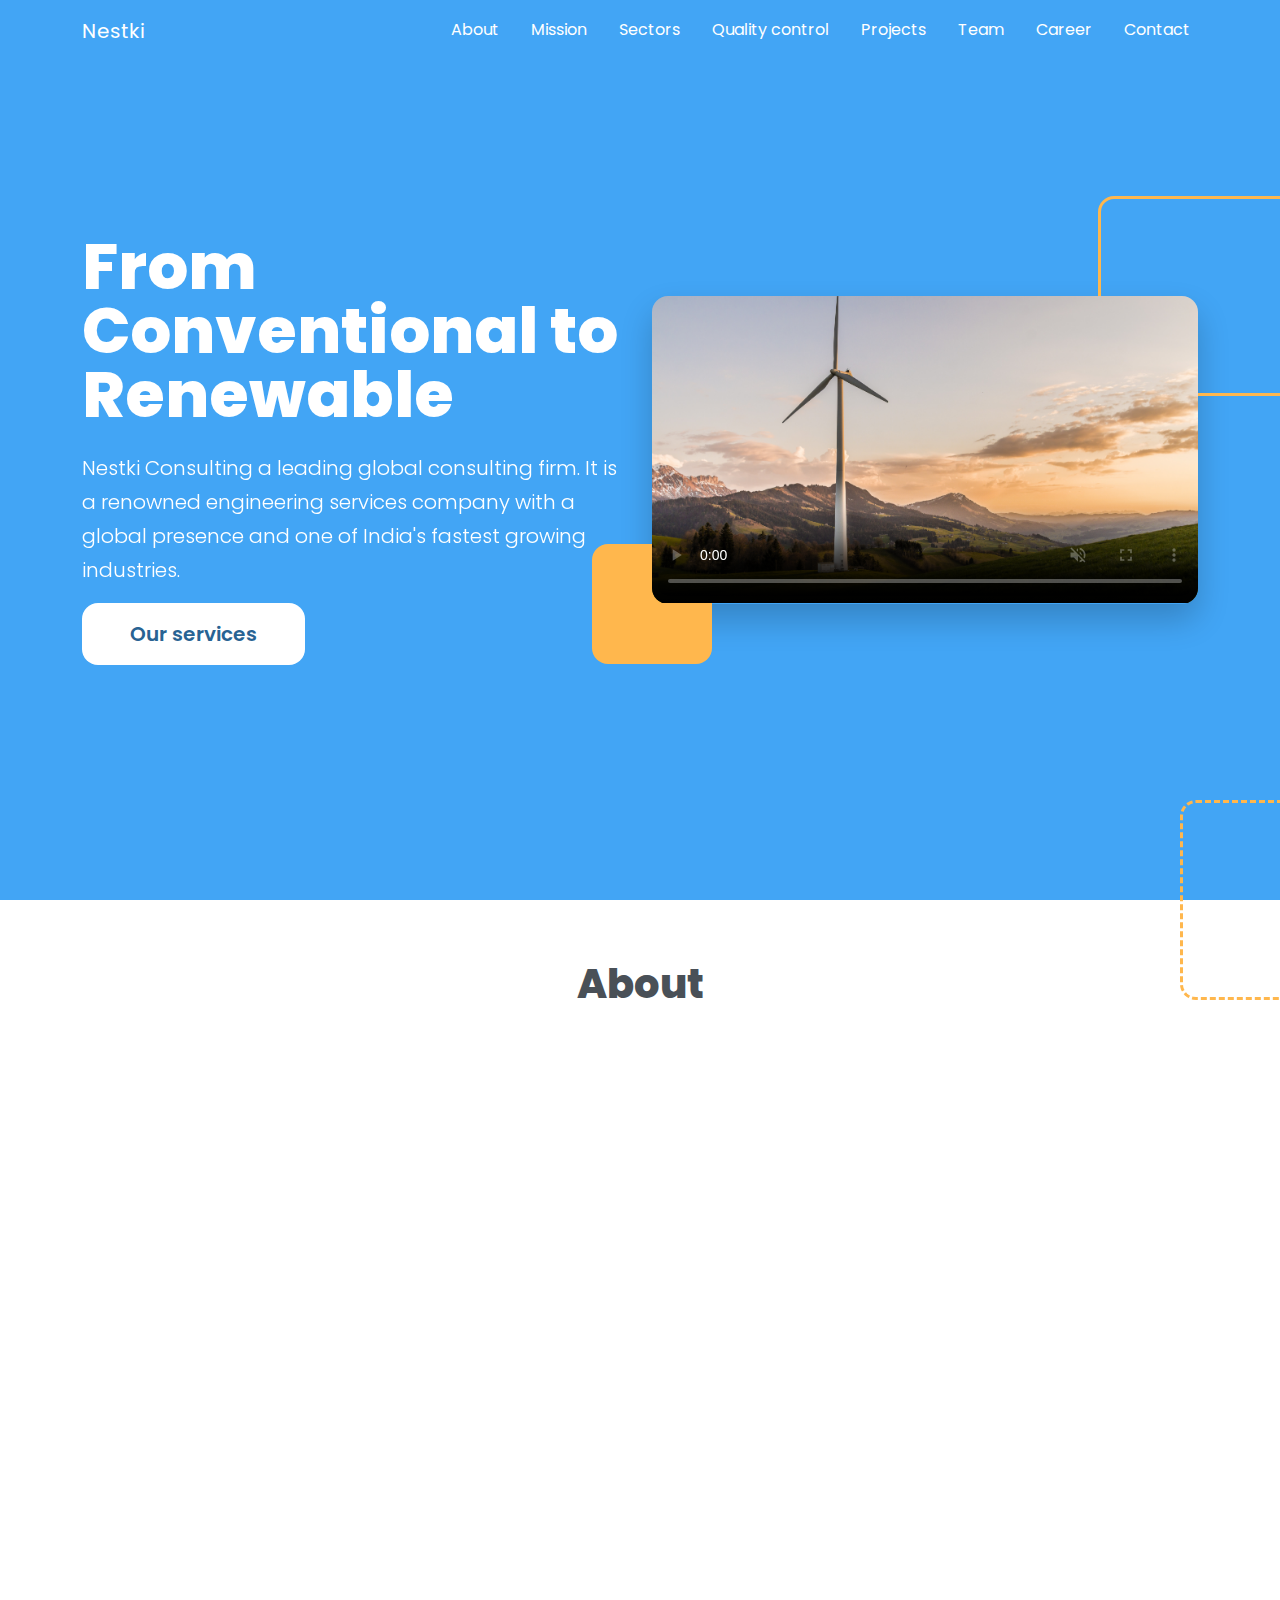
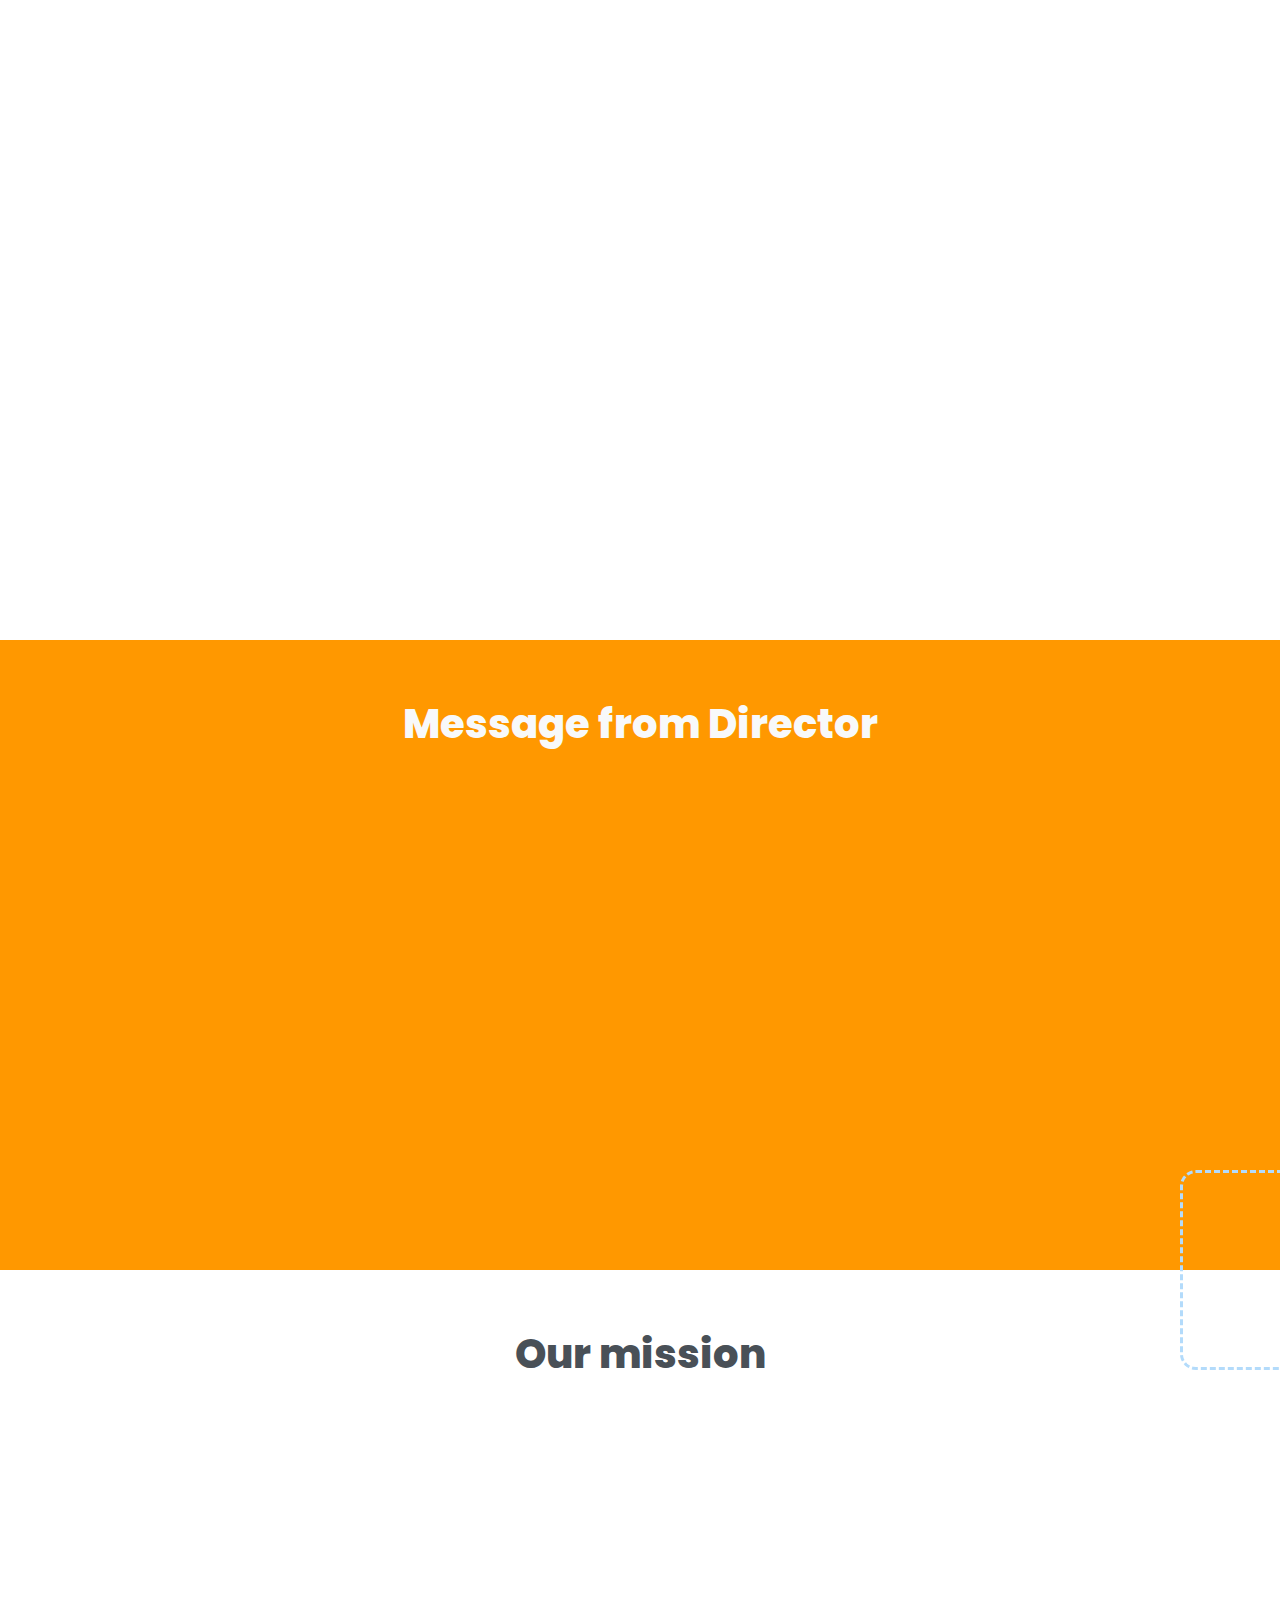
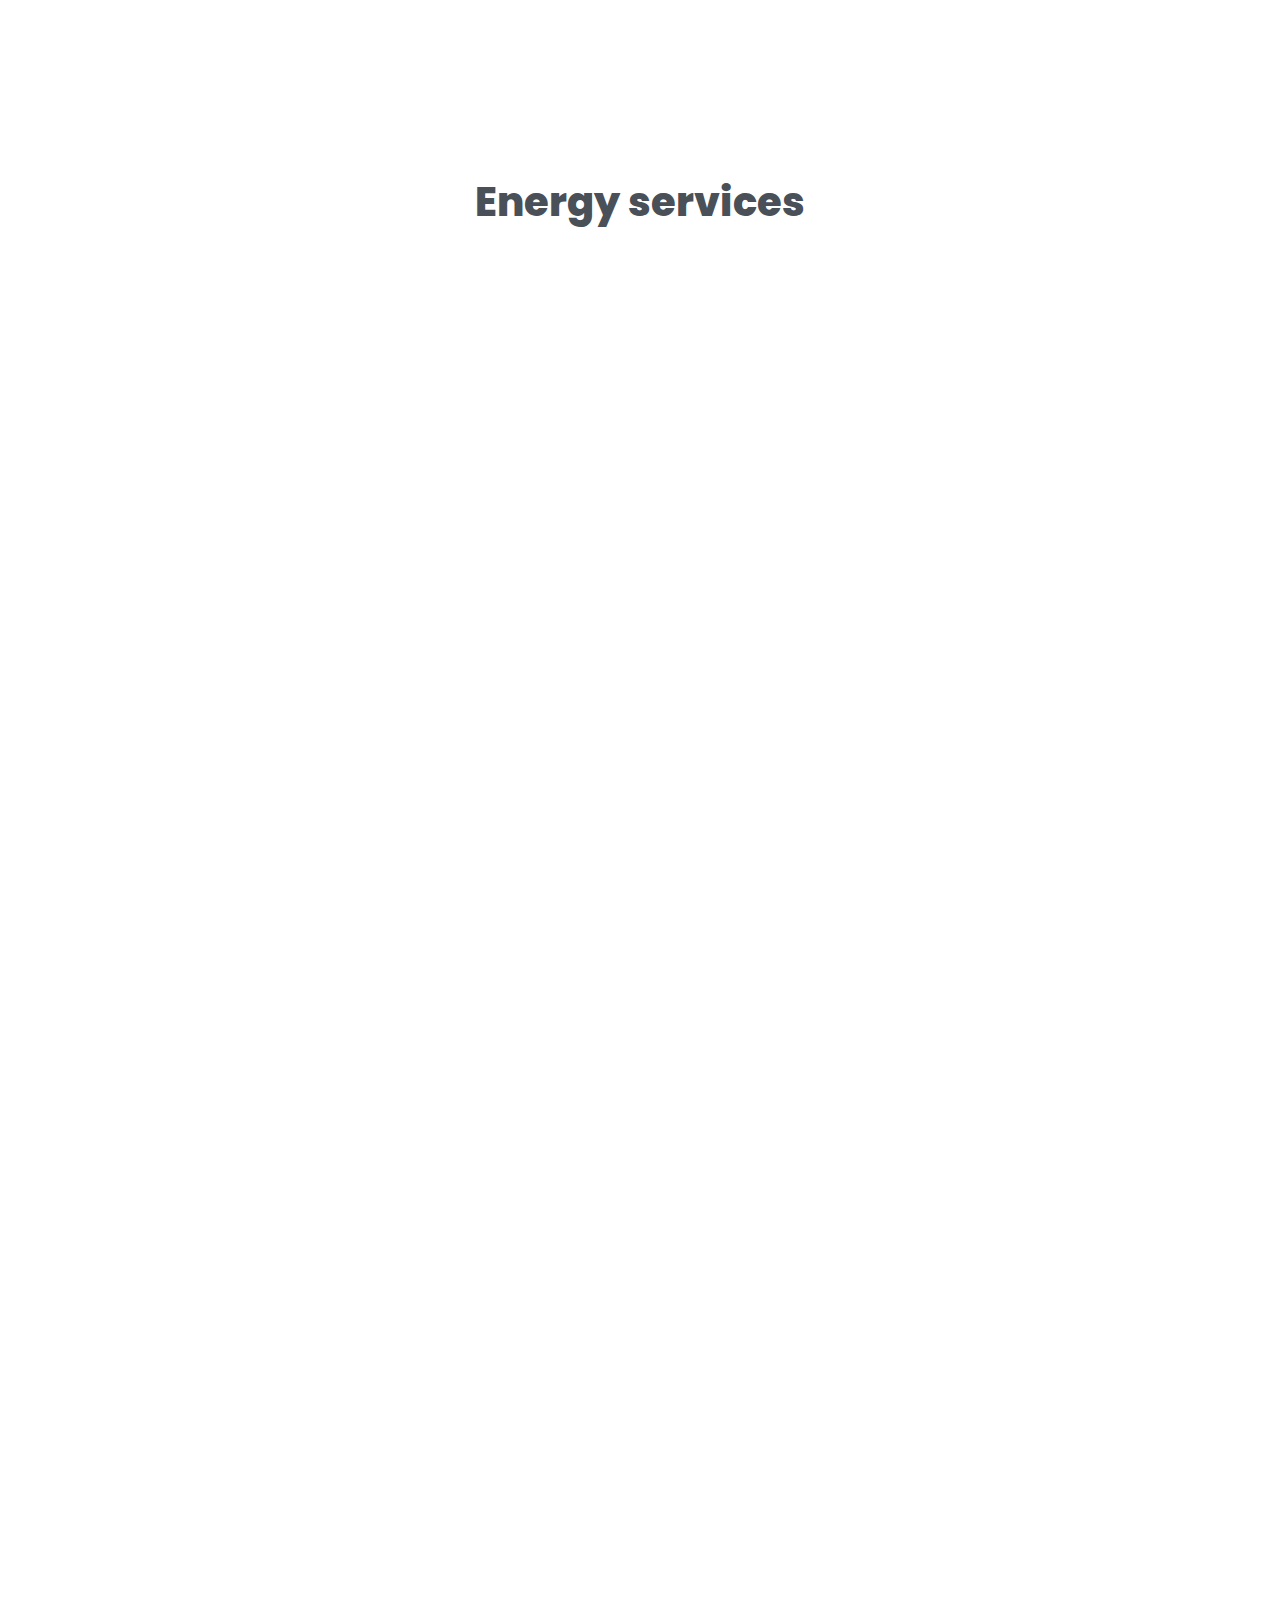
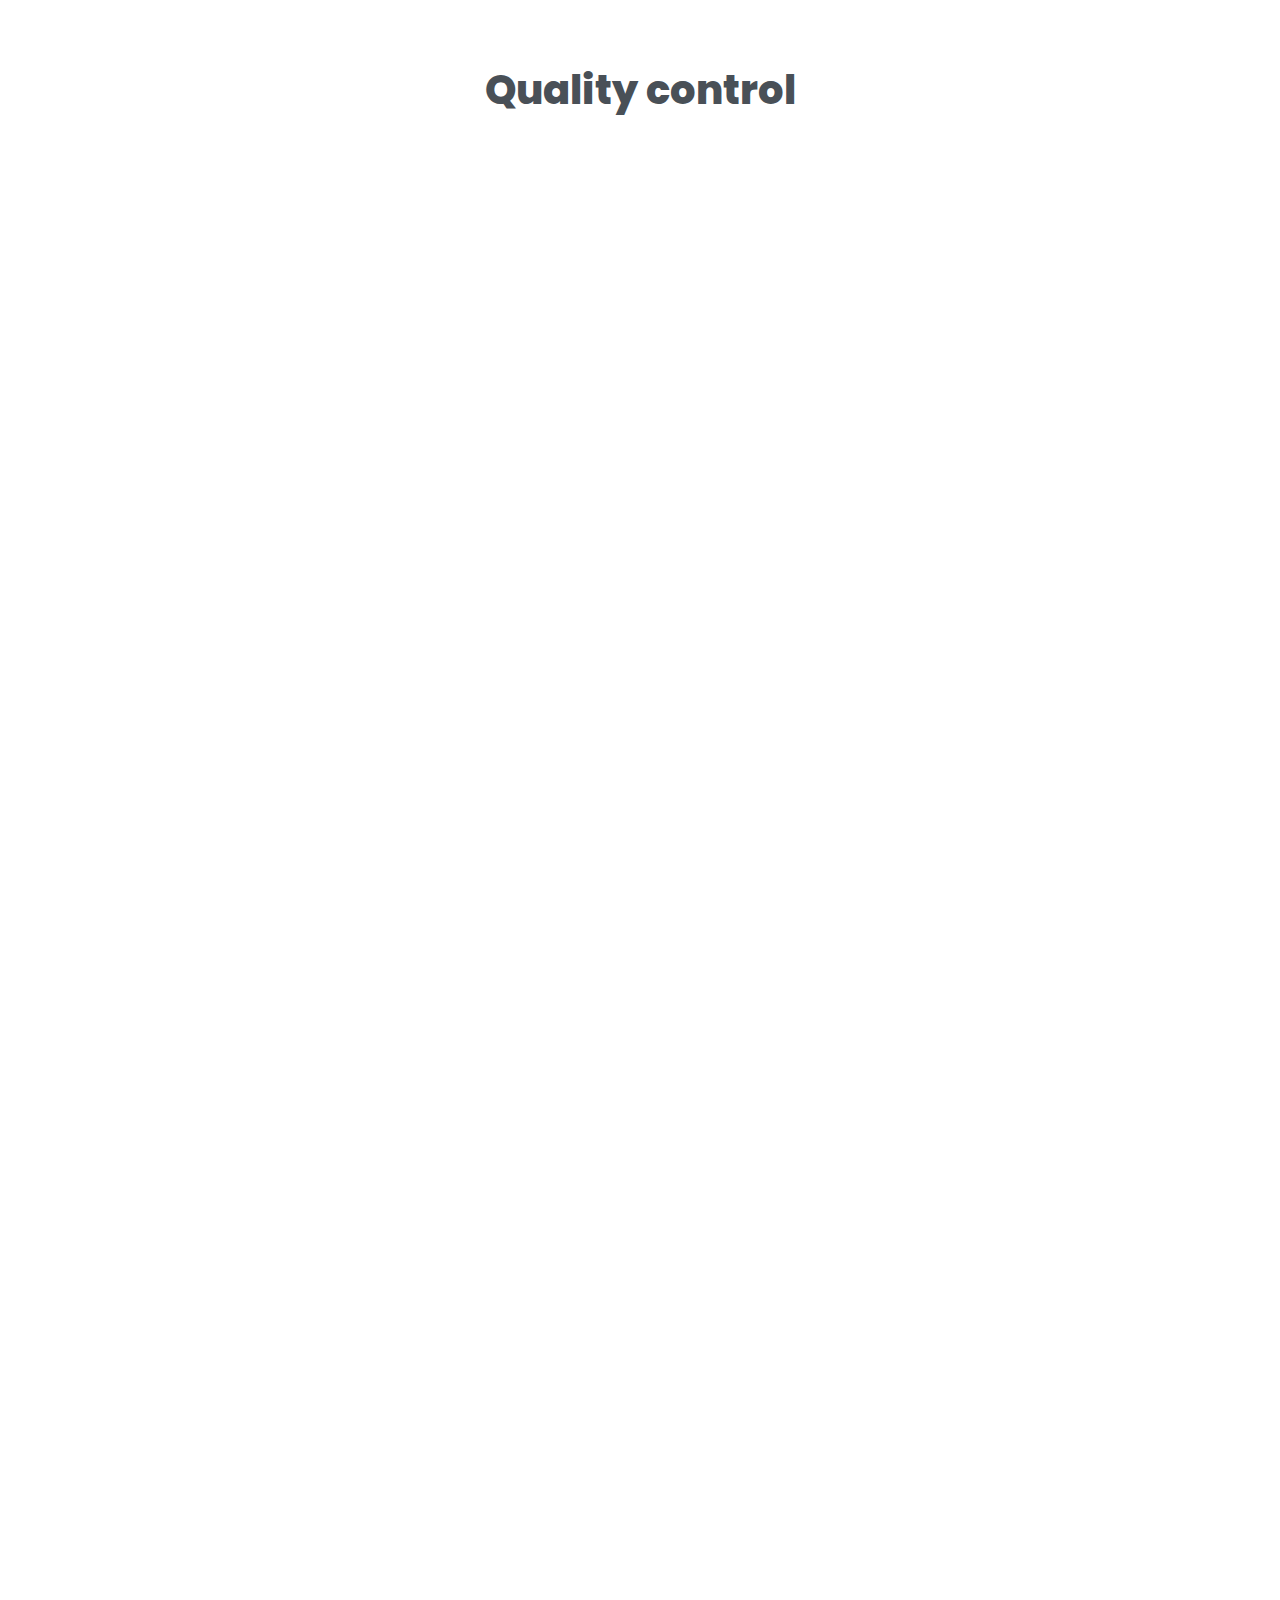
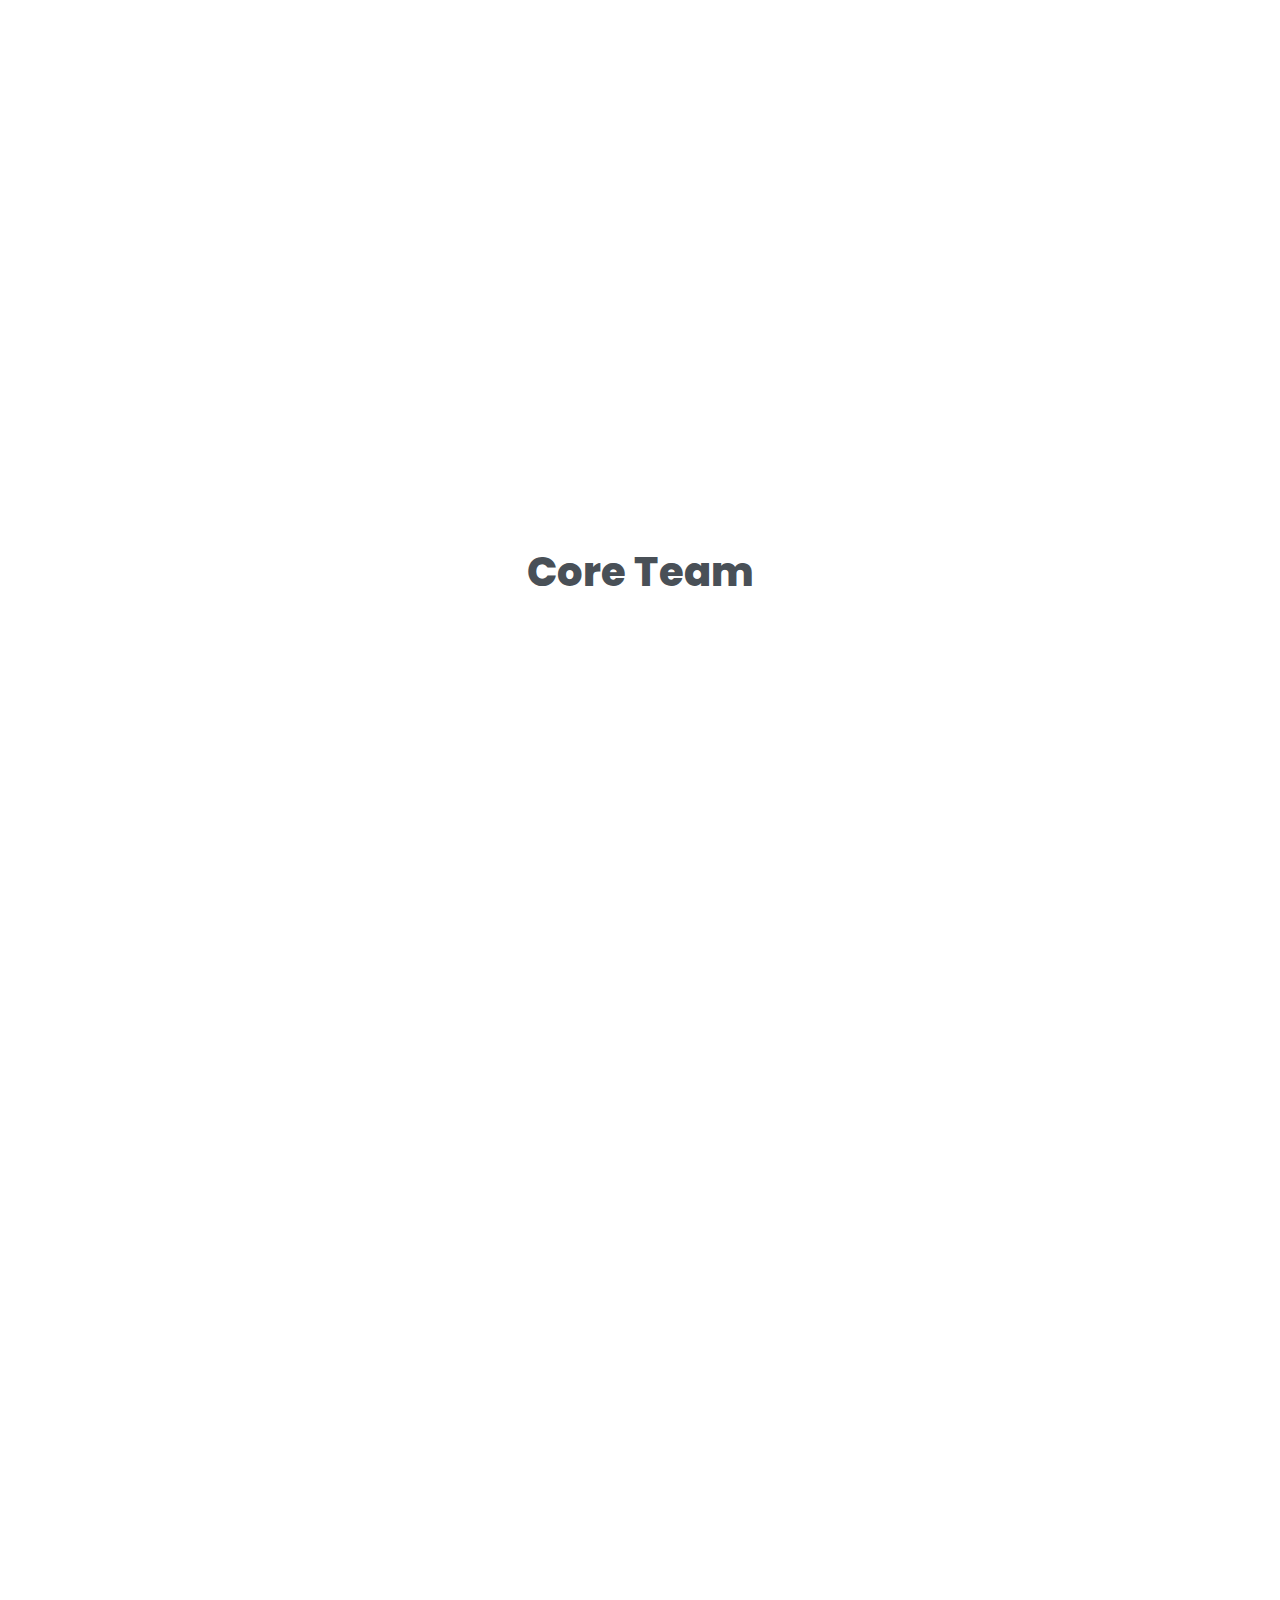
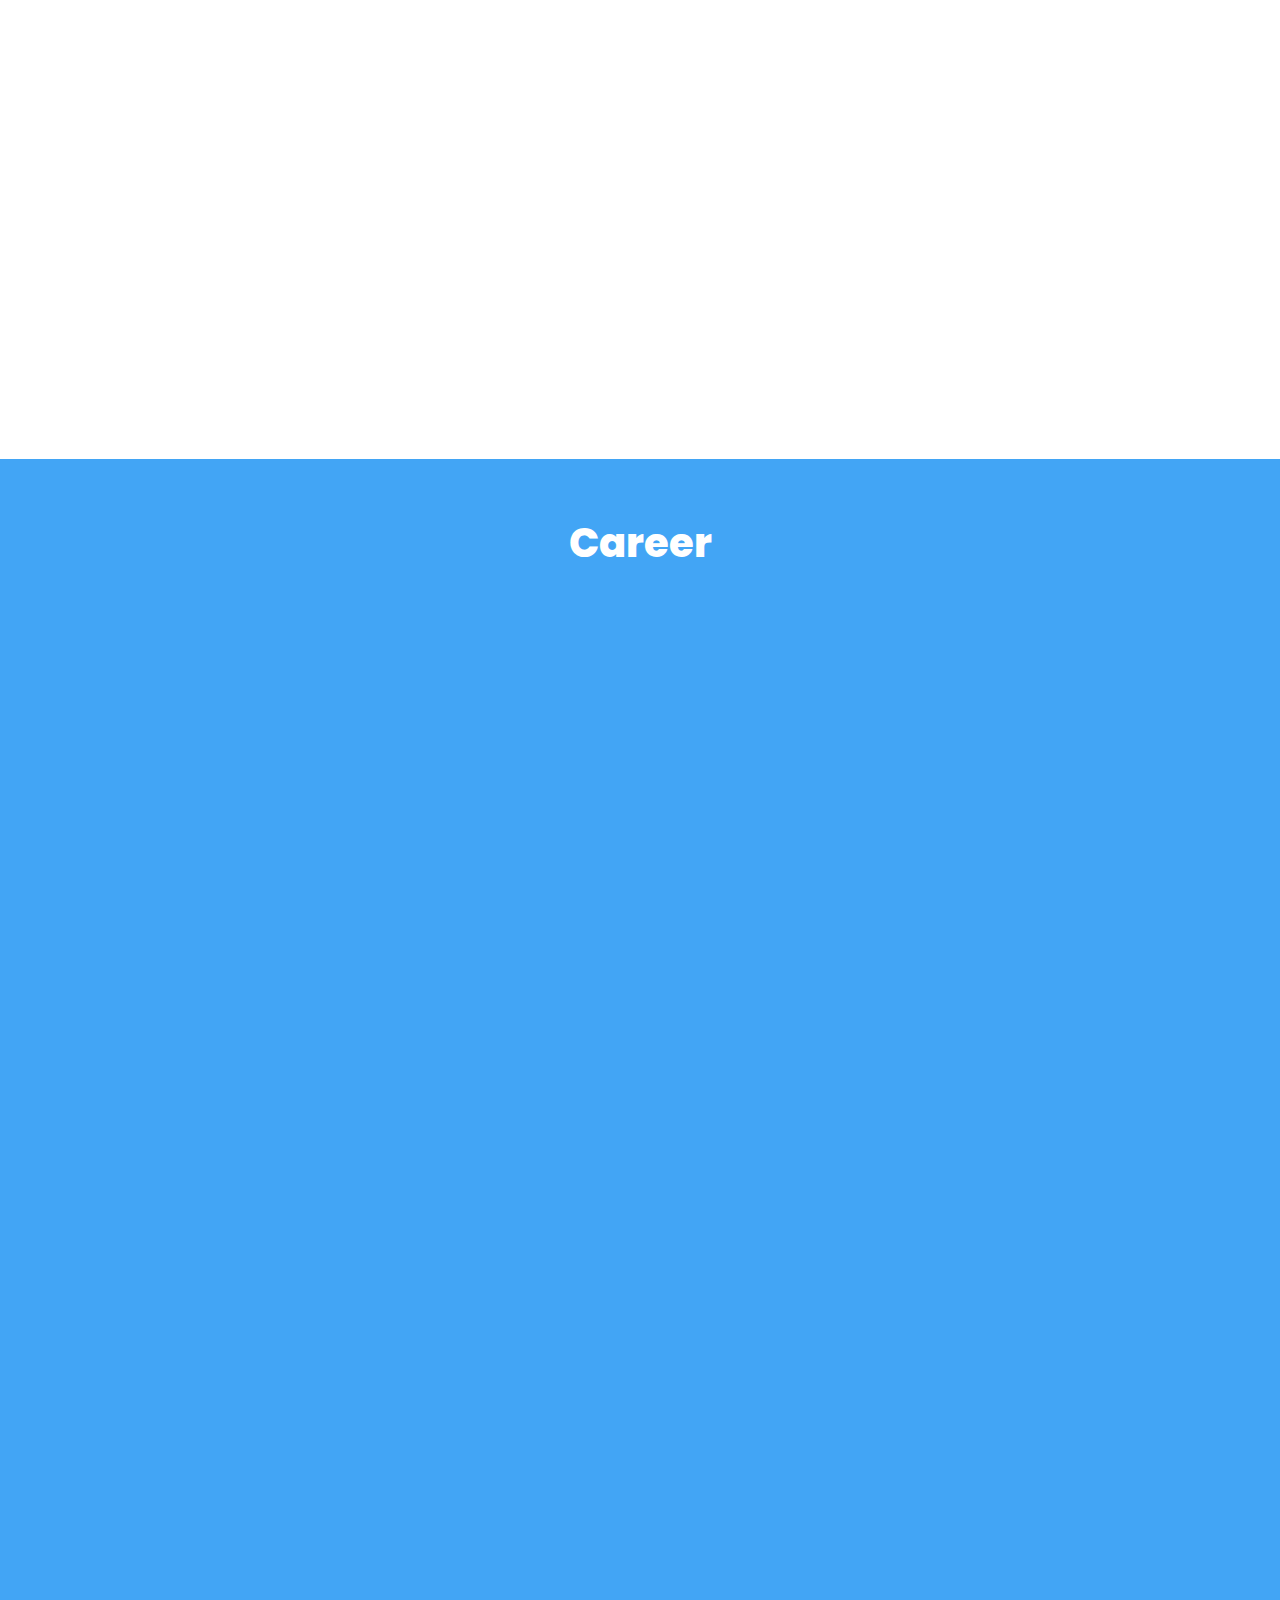
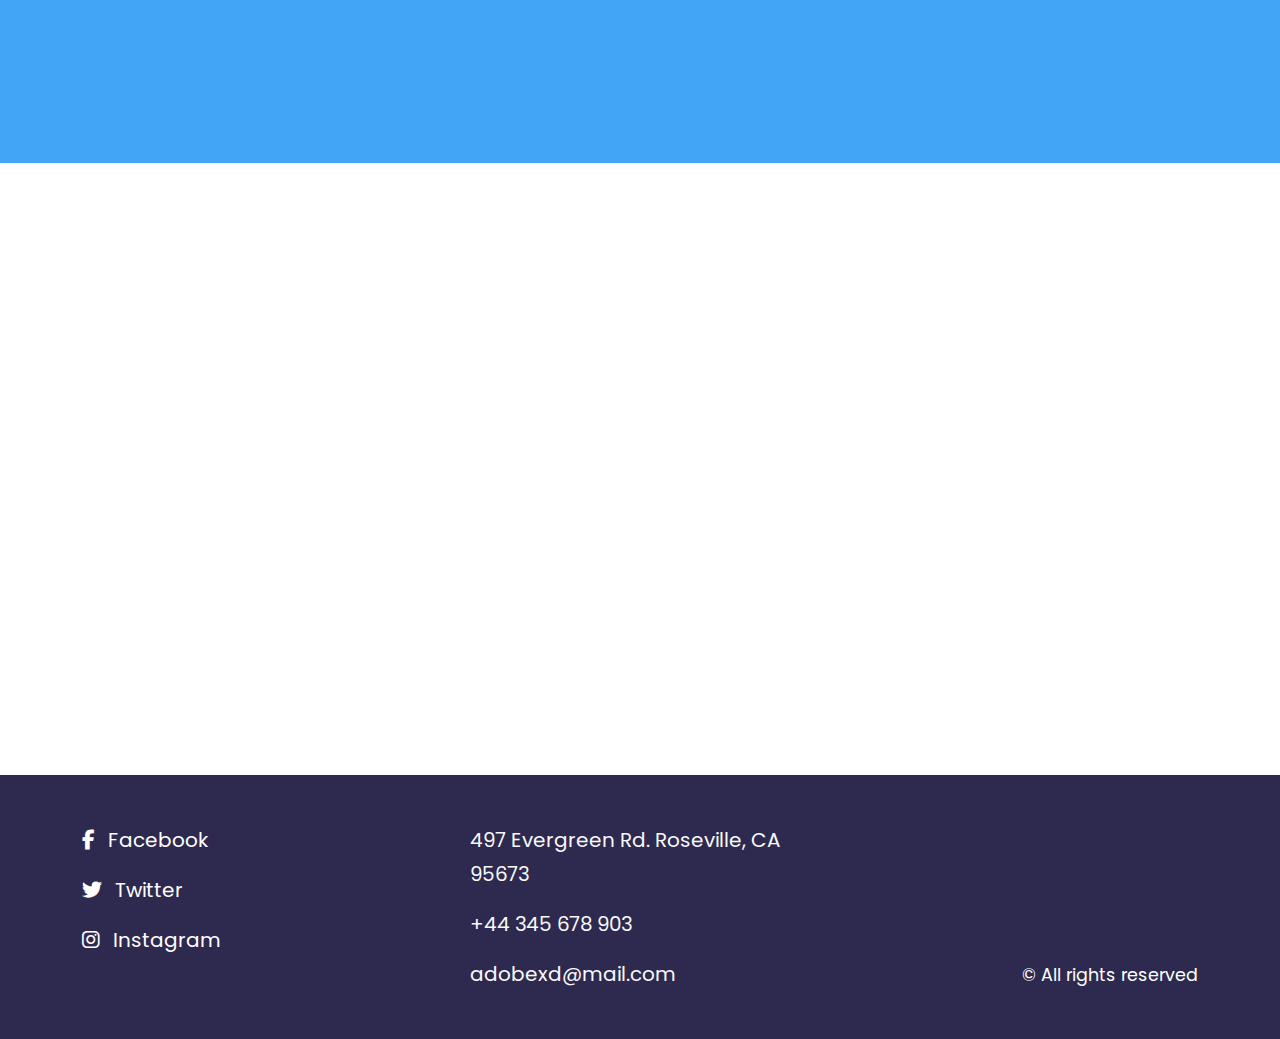
==== index.html @ 22f60d3f "finished website" ====
<!DOCTYPE html>
<html lang="en">
  <head>
    <meta charset="UTF-8" />
    <meta http-equiv="X-UA-Compatible" content="IE=edge" />
    <meta name="viewport" content="width=device-width, initial-scale=1.0" />
    <!-- Font awesome -->
    <link
      rel="stylesheet"
      href="https://cdnjs.cloudflare.com/ajax/libs/font-awesome/6.2.0/css/all.min.css" />

    <!-- Google fonts -->
    <link rel="preconnect" href="https://fonts.googleapis.com" />
    <link rel="preconnect" href="https://fonts.gstatic.com" crossorigin />
    <link
      href="https://fonts.googleapis.com/css2?family=Poppins:wght@300;400;500;600;800&display=swap"
      rel="stylesheet" />

    <!-- Bootstrap CSS -->
    <link rel="stylesheet" href="./assests/css/bootstrap.min.css" />

    <!-- AOS CSS -->
    <link href="https://unpkg.com/aos@2.3.1/dist/aos.css" rel="stylesheet" />

    <!-- Custom CSS -->
    <link rel="stylesheet" href="./assests/css/style.css" />

    <title>Nestki | Home</title>
  </head>
  <body data-bs-spy="scroll" data-bs-target="#mainNav">
    <!-------------------------------------------->
    <!-- Header start -->
    <!-------------------------------------------->
    <header class="header">
      <nav
        id="mainNav"
        class="navbar navbar-expand-lg navbar-dark bg-primary fixed-top">
        <div class="container">
          <a class="navbar-brand" href="#section-home">Nestki</a>
          <button
            class="navbar-toggler"
            type="button"
            data-bs-toggle="collapse"
            data-bs-target="#mainNavContent">
            <span class="navbar-toggler-icon"></span>
          </button>
          <div class="collapse navbar-collapse" id="mainNavContent">
            <ul
              class="navbar-nav ms-auto mb-2 mb-lg-0 align-items-center text-center">
              <li class="nav-item">
                <a class="nav-link" href="#section-about">About</a>
              </li>
              <li class="nav-item">
                <a class="nav-link" href="#section-mission">Mission</a>
              </li>
              <li class="nav-item">
                <a class="nav-link" href="#section-sectors">Sectors</a>
              </li>
              <li class="nav-item">
                <a class="nav-link" href="#section-quality">Quality control</a>
              </li>
              <li class="nav-item">
                <a class="nav-link" href="#section-projects">Projects</a>
              </li>
              <li class="nav-item">
                <a class="nav-link" href="#section-team">Team</a>
              </li>
              <li class="nav-item">
                <a class="nav-link" href="#section-career">Career</a>
              </li>
              <li class="nav-item">
                <a class="nav-link" href="#section-contact">Contact</a>
              </li>
            </ul>
          </div>
        </div>
      </nav>
    </header>
    <!-------------------------------------------->
    <!-- Header end -->
    <!-------------------------------------------->

    <!-------------------------------------------->
    <!-- OLD Hero section start -->
    <!-------------------------------------------->
    <!-- <section id="section-home" class="section-index-hero">
      <div class="hero-video-container">
        <video
          class="hero-video"
          src="./assests/img/hero/hero-bg.mp4"
          autoplay
          loop
          muted
        ></video>
      </div>
    </section> -->
    <!-------------------------------------------->
    <!-- OLD Hero section end -->
    <!-------------------------------------------->

    <!-------------------------------------------->
    <!-- NEW Hero section start -->
    <!-------------------------------------------->
    <section id="section-home" class="section-hero">
      <div class="container h-100">
        <div class="row h-100 align-items-center">
          <div class="col-lg-6">
            <h1 class="display-3 hero-title mb-4" data-aos="fade-up">
              From <br />
              Conventional to <br />
              Renewable
            </h1>
            <p class="lead" data-aos="fade-up" data-aos-delay="300">
              Nestki Consulting a leading global consulting firm. It is a
              renowned engineering services company with a global presence and
              one of India's fastest growing industries.
            </p>
            <a
              href="#section-sectors"
              class="hero-cta btn"
              data-aos="fade-up"
              data-aos-delay="600">
              <span>Our services</span>
            </a>
          </div>
          <div class="col-lg-6">
            <div class="hero-video-container" data-aos="fade-up">
              <div class="small-box">&nbsp;</div>
              <div class="big-box">&nbsp;</div>
              <div class="hero-video-img-container h-100 w-100">
                <video
                  class="hero-box-video"
                  src="./assests/img/hero/hero-bg.mp4"
                  poster="./assests/img/hero/hero-video-image.jpg"
                  controls
                  autoplay
                  muted
                  loop></video>
                <!-- Old video placeholder image -->
                <!-- <img
                  src="./assests/img/hero/hero-video-image.jpg"
                  alt=""
                  class="hero-video-img"
                /> -->
              </div>
              <!-- Old button to trigger video modal -->
              <!-- <button
                class="hero-video-button"
                type="button"
                data-bs-toggle="modal"
                data-bs-target="#videoModal"
              >
                <i class="fa-solid fa-play"></i>
              </button> -->
              <!-- <button class="hero-video-button" type="button">
                <i class="fa-solid fa-play"></i>
              </button> -->
            </div>
          </div>
        </div>
      </div>
      <div class="dotted-box">&nbsp;</div>
    </section>
    <!-------------------------------------------->
    <!-- NEW Hero section end -->
    <!-------------------------------------------->

    <!-------------------------------------------->
    <!-- About section start -->
    <!-------------------------------------------->
    <section
      id="section-about"
      class="section-about section-padding overflow-hidden">
      <div class="container text-center mb-5">
        <h3 class="display-6 mb-0">About</h3>
      </div>

      <div class="container mb-5">
        <div class="row g-5 align-items-center">
          <div class="col-lg-6" data-aos="fade-right">
            <div class="side-img-container text-primary">
              <img
                src="./assests/img/about/about-1.jpg"
                alt=""
                class="side-img" />
            </div>
          </div>
          <div class="col-lg-6" data-aos="fade-left">
            <p>
              Nestki Consulting a leading global consulting firm. It is a
              renowned engineering services company with a global presence and
              one of India's fastest growing industries. We started our business
              a few years ago, and we have expanded as a result of having great
              relationships with our customers. We began small, with only a few
              employees and a modest office, but today we have locations in
              several cities, with a large number of seasoned employees working
              for us. In the areas of generation, transmission, and
              distribution, Nestki offers fully integrated end-to-end solutions.
            </p>
            <button class="btn btn-primary text-white">
              <span>
                Download Brochure <i class="fa-solid fa-download ms-2"></i>
              </span>
            </button>
          </div>
        </div>
      </div>

      <div class="container mb-5">
        <div class="row g-5 align-items-center">
          <div class="col-lg-6 order-2" data-aos="fade-left">
            <div class="side-img-container text-primary">
              <img
                src="./assests/img/about/about-2.jpg"
                alt=""
                class="side-img" />
            </div>
          </div>
          <div class="col-lg-6" data-aos="fade-right">
            <p class="mb-0">
              Nestki offers services from project life cycle commencement to
              commissioning. Project initiation, feasibility, planning,
              environment and sustainability management, project advisory,
              detailed design, tendering, project management and construction
              supervision, commissioning, and eventually operation and
              maintenance.
            </p>
          </div>
        </div>
      </div>

      <div class="container">
        <!-- Blockquote start -->
        <div class="blockquote" data-aos="fade-up">
          <div class="blockquote-content">
            From Conventional to Renewable, Nestki understands the electric
            power challenges
          </div>
        </div>
        <!-- Blockquote end -->
      </div>
    </section>
    <!-------------------------------------------->
    <!-- About section end -->
    <!-------------------------------------------->

    <!-------------------------------------------->
    <!-- Message section start -->
    <!-------------------------------------------->
    <section
      id="section-message"
      class="section-message section-padding text-light position-relative">
      <div class="container text-center mb-5">
        <h3 class="display-6 mb-0">Message from Director</h3>
      </div>

      <div class="container">
        <div class="row justify-content-center">
          <div class="col-lg-8">
            <div class="hero-video-container" data-aos="fade-up">
              <div class="small-box">&nbsp;</div>
              <div class="big-box">&nbsp;</div>
              <div class="hero-video-img-container h-100 w-100">
                <img
                  src="./assests/img/hero/hero-video-image.jpg"
                  alt=""
                  class="hero-video-img" />
              </div>
              <button
                class="hero-video-button"
                type="button"
                data-bs-toggle="modal"
                data-bs-target="#videoModal">
                <i class="fa-solid fa-play"></i>
              </button>
            </div>
          </div>
        </div>
      </div>
      <div class="dotted-box">&nbsp;</div>
    </section>
    <!-------------------------------------------->
    <!-- Message section end -->
    <!-------------------------------------------->

    <!-------------------------------------------->
    <!-- Mission section start -->
    <!-------------------------------------------->
    <section id="section-mission" class="section-mission section-padding">
      <div class="container text-center mb-5">
        <h3 class="display-6 mb-0">Our mission</h3>
      </div>

      <div class="container">
        <div class="row g-5 text-center">
          <div class="col-lg-3" data-aos="fade-up">
            <div class="card mission-card">
              <div class="card-body">
                <span class="icon-badge">
                  <i class="fa-solid fa-clock-rotate-left"></i>
                </span>
                <p class="mb-0 fs-5">Work fewer hours — and deliver more</p>
              </div>
            </div>
          </div>

          <div class="col-lg-3" data-aos="fade-up" data-aos-delay="250">
            <div class="card mission-card">
              <div class="card-body">
                <span class="icon-badge">
                  <i class="fa-solid fa-handshake"></i>
                </span>
                <p class="mb-0 fs-5">Attract and retain quality associates</p>
              </div>
            </div>
          </div>

          <div class="col-lg-3" data-aos="fade-up" data-aos-delay="500">
            <div class="card mission-card">
              <div class="card-body">
                <span class="icon-badge">
                  <i class="fa-solid fa-star"></i>
                </span>
                <p class="mb-0 fs-5">Hone sharp leadership skills</p>
              </div>
            </div>
          </div>

          <div class="col-lg-3" data-aos="fade-up" data-aos-delay="750">
            <div class="card mission-card">
              <div class="card-body">
                <span class="icon-badge">
                  <i class="fa-solid fa-money-bill-trend-up"></i>
                </span>
                <p class="mb-0 fs-5">
                  Cut expenses without sacrificing quality
                </p>
              </div>
            </div>
          </div>
        </div>
      </div>
    </section>
    <!-------------------------------------------->
    <!-- Mission section end -->
    <!-------------------------------------------->

    <!-------------------------------------------->
    <!-- Sectors section start -->
    <!-------------------------------------------->
    <section id="section-sectors" class="section-sectors section-padding">
      <div class="container text-center mb-5">
        <h3 class="display-6 mb-0">Energy services</h3>
      </div>

      <div class="container">
        <div class="row g-5">
          <!-- Card 1 start -->
          <div class="col-lg-4">
            <div class="sector-card" data-aos="fade-up">
              <img
                src="./assests/img/sectors/energy.jpg"
                alt=""
                class="sector-card-img" />
              <div class="sector-card-content-wrapper">
                <div class="sector-card-content">
                  <h5 class="h5 fw-normal sector-card-title">Energy</h5>
                  <p class="fs-6">
                    We assist our clients in developing complete efficiency
                    programmes to reduce energy consumption, develop renewable
                    resources, including grid resilience, and reduce loss
                    through the use of the most recent technologies.
                  </p>
                  <a class="btn btn-light btn-sm" href="/energy.html"
                    ><span>Learn more</span></a
                  >
                </div>
              </div>
            </div>
          </div>
          <!-- Card 1 end -->

          <!-- Card 2 start -->
          <div class="col-lg-4">
            <div class="sector-card" data-aos="fade-up" data-aos-delay="250">
              <img
                src="./assests/img/sectors/railway-infratructure.jpg"
                class="sector-card-img"
                alt="..." />
              <div class="sector-card-content-wrapper">
                <div class="sector-card-content">
                  <h5 class="h5 fw-normal sector-card-title">
                    Railway Infrastructure
                  </h5>
                  <p class="fs-6">
                    For rail projects, Nestki offers a wide choice of
                    environmentally friendly options, including project
                    management and construction oversight, rail electrification,
                    rail structures, rail infrastructure, and more.
                  </p>
                  <a class="btn btn-light btn-sm" href="/railway.html"
                    ><span>Learn more</span></a
                  >
                </div>
              </div>
            </div>
          </div>
          <!-- Card 2 end -->

          <!-- Card 3 start -->
          <div class="col-lg-4">
            <div class="sector-card" data-aos="fade-up" data-aos-delay="500">
              <img
                src="./assests/img/sectors/shipping.jpg"
                class="sector-card-img"
                alt="..." />

              <div class="sector-card-content-wrapper">
                <div class="sector-card-content">
                  <h5 class="h5 fw-normal sector-card-title">
                    Port and Shipping
                  </h5>
                  <p class="fs-6">
                    The development of a nation's economy as a whole and the
                    maintenance of trade and commerce growth depend heavily on
                    the ports and shipping sector. The exchange of products
                    between nations has greatly increased as a result of the
                    globalization of the international economy.
                  </p>
                  <a class="btn btn-light btn-sm" href="/port.html"
                    ><span>Learn more</span></a
                  >
                </div>
              </div>
            </div>
          </div>
          <!-- Card 3 end -->

          <!-- Card 4 start -->
          <div class="col-lg-4">
            <div class="sector-card" data-aos="fade-up">
              <img
                src="./assests/img/sectors/transportation- roads-bridges.jpg"
                class="sector-card-img"
                alt="..." />

              <div class="sector-card-content-wrapper">
                <div class="sector-card-content">
                  <h5 class="h5 fw-normal sector-card-title">
                    Transportation, Roads & Bridges
                  </h5>
                  <p class="fs-6">
                    A nation's infrastructure cannot be separated from its
                    transportation system, which supports social and economic
                    advancement as well as the movement of an increasingly
                    mobile population and goods.
                  </p>
                  <a class="btn btn-light btn-sm" href="/road.html"
                    ><span>Learn more</span></a
                  >
                </div>
              </div>
            </div>
          </div>
          <!-- Card 4 end -->

          <!-- Card 5 start -->
          <div class="col-lg-4">
            <div class="sector-card" data-aos="fade-up" data-aos-delay="250">
              <img
                src="./assests/img/sectors/planning-infrastructure-design.jpg"
                class="sector-card-img"
                alt="..." />

              <div
                class="sector-card-content-wrapper sector-card-content-wrapper-lg">
                <div class="sector-card-content">
                  <h5 class="h5 fw-normal sector-card-title">
                    Planning, Infrastructure, and Design
                  </h5>
                  <p class="fs-6">
                    With an emphasis on viability and sustainability, we
                    transform the built environment of regional, urban, and
                    industrial scale projects.
                  </p>
                  <a class="btn btn-light btn-sm" href="/infrastructure.html"
                    ><span>Learn more</span></a
                  >
                </div>
              </div>
            </div>
          </div>
          <!-- Card 5 end -->

          <!-- Card 6 start -->
          <div class="col-lg-4">
            <div class="sector-card" data-aos="fade-up" data-aos-delay="500">
              <img
                src="./assests/img/sectors/design-project-management.jpg"
                class="sector-card-img"
                alt="..." />

              <div class="sector-card-content-wrapper">
                <div class="sector-card-content">
                  <h5 class="h5 fw-normal sector-card-title">
                    Design and Project Management
                  </h5>
                  <p class="fs-6">
                    The foundation of tomorrow's constructed environments is
                    architecture. Excellent design influences how people live
                    their lives, enhances the built environment, and contributes
                    to resource conservation.
                  </p>
                  <a class="btn btn-light btn-sm" href="/design.html"
                    ><span>Learn more</span></a
                  >
                </div>
              </div>
            </div>
          </div>
          <!-- Card 6 end -->

          <!-- Card 7 start -->
          <div class="col-lg-4">
            <div class="sector-card" data-aos="fade-up">
              <img
                src="./assests/img/sectors/services-environmental-management.jpg"
                class="sector-card-img"
                alt="..." />

              <div
                class="sector-card-content-wrapper sector-card-content-wrapper-lg">
                <div class="sector-card-content">
                  <h5 class="h5 fw-normal sector-card-title">
                    Services for Environmental Management
                  </h5>
                  <p class="fs-6">
                    Our top priority at Nestki is to meticulously plan the
                    environmental impact of every one of our initiatives. When
                    we consider initiatives, sustainability comes to mind.
                  </p>
                  <a class="btn btn-light btn-sm" href="/environment.html"
                    ><span>Learn more</span></a
                  >
                </div>
              </div>
            </div>
          </div>
          <!-- Card 7 end -->

          <!-- Card 8 start -->
          <div class="col-lg-4">
            <div class="sector-card" data-aos="fade-up" data-aos-delay="250">
              <img
                src="./assests/img/sectors/finance.jpg"
                class="sector-card-img"
                alt="..." />

              <div
                class="sector-card-content-wrapper sector-card-content-wrapper-lg">
                <div class="sector-card-content">
                  <h5 class="h5 fw-normal sector-card-title">
                    Financial, legal, and contract services
                  </h5>
                  <p class="fs-6">
                    Our skilled team of professionals has the necessary training
                    and expertise to support our clients in making wise
                    decisions. We bring all pertinent factors together so the
                    client can weigh the benefits and drawbacks of the project.
                  </p>
                  <a class="btn btn-light btn-sm" href="/finance.html"
                    ><span>Learn more</span></a
                  >
                </div>
              </div>
            </div>
          </div>
          <!-- Card 8 end -->

          <!-- Card 9 start -->
          <div class="col-lg-4">
            <div class="sector-card" data-aos="fade-up" data-aos-delay="500">
              <img
                src="./assests/img/sectors/operation-maintainance.jpg"
                class="sector-card-img"
                alt="..." />

              <div
                class="sector-card-content-wrapper sector-card-content-wrapper-lg">
                <div class="sector-card-content">
                  <h5 class="h5 fw-normal sector-card-title">
                    Services for Operation and Maintenance
                  </h5>
                  <p class="fs-6">
                    For the operation and upkeep of your infrastructure and
                    utility systems, Nestki may offer any number of qualified,
                    experienced on-site staff members. We can offer anything
                    from a single operator technician to a full operations and
                    maintenance team with knowledge of each segment.
                  </p>
                  <a class="btn btn-light btn-sm" href="/operation.html"
                    ><span>Learn more</span></a
                  >
                </div>
              </div>
            </div>
          </div>
          <!-- Card 9 end -->
        </div>
      </div>
    </section>
    <!-------------------------------------------->
    <!-- Sectors section end -->
    <!-------------------------------------------->

    <!-------------------------------------------->
    <!-- Quality section start -->
    <!-------------------------------------------->
    <section id="section-quality" class="section-quality section-padding">
      <div class="container text-center mb-5">
        <h3 class="display-6 mb-0">Quality control</h3>
      </div>

      <div class="container mb-5">
        <!-- Blockquote start -->
        <div class="blockquote bg-primary" data-aos="fade-up">
          <div class="blockquote-content">
            One of the top international infrastructure consulting businesses in
            India, Nestki Consulting offers services from idea through
            commissioning for all significant infrastructure sectors. Nestki has
            a Quality Management System in place and is an ISO 9001: 2015
            certified company. The confidence of our contented clients is the
            foundation of quality. A key component of our company business
            beliefs is quality. We take the following steps to ensure
            high-quality organization and services
          </div>
        </div>
        <!-- Blockquote end -->
      </div>

      <div class="container pt-5">
        <div class="row g-5 text-center">
          <!-- Card 1 start -->
          <div class="col-lg-4" data-aos="fade-up">
            <div class="quality-card card border-0 text-white bg-primary h-100">
              <div class="card-body">
                <span class="icon-badge">
                  <i class="fa-solid fa-message"></i>
                </span>
                <p class="mb-0">
                  Engage with our clients on a regular basis to learn about
                  their needs and create creative, effective, and timely
                  solutions
                </p>
              </div>
            </div>
          </div>
          <!-- Card 1 end -->

          <!-- Card 2 start -->
          <div class="col-lg-4" data-aos="fade-up" data-aos-delay="250">
            <div class="quality-card card border-0 text-white bg-primary h-100">
              <div class="card-body">
                <span class="icon-badge">
                  <i class="fa-solid fa-square-poll-vertical"></i>
                </span>
                <p class="mb-0">
                  Deliver consistently excellent services that meet or exceed
                  client expectations while at all times adhering to all legal
                  and regulatory standards.
                </p>
              </div>
            </div>
          </div>
          <!-- Card 2 end -->

          <!-- Card 3 start -->
          <div class="col-lg-4" data-aos="fade-up" data-aos-delay="500">
            <div class="quality-card card border-0 text-white bg-primary h-100">
              <div class="card-body">
                <span class="icon-badge">
                  <i class="fa-solid fa-city"></i>
                </span>
                <p class="mb-0">
                  Deliver the greatest infrastructure solutions for our clients'
                  success and in line with their long-term environmental and
                  sustainability objectives. Be a trustworthy and dependable
                  partner to them.
                </p>
              </div>
            </div>
          </div>
          <!-- Card 3 end -->

          <!-- Card 4 start -->
          <div class="col-lg-4" data-aos="fade-up">
            <div class="quality-card card border-0 text-white bg-primary h-100">
              <div class="card-body">
                <span class="icon-badge">
                  <i class="fa-solid fa-business-time"></i>
                </span>
                <p class="mb-0">
                  Make sure the organization is expertly run, has effective
                  business procedures, well defined metrics, best practices, and
                  flexible implementation to handle a changing business climate.
                </p>
              </div>
            </div>
          </div>
          <!-- Card 4 end -->

          <!-- Card 5 start -->
          <div class="col-lg-4" data-aos="fade-up" data-aos-delay="250">
            <div class="quality-card card border-0 text-white bg-primary h-100">
              <div class="card-body">
                <span class="icon-badge">
                  <i class="fa-solid fa-chalkboard-user"></i>
                </span>
                <p class="mb-0">
                  Build a "Quality" culture and encourage ongoing innovation and
                  development to meet desired standards by actively involving
                  and educating all of our internal experts and specialists we
                  have hired.
                </p>
              </div>
            </div>
          </div>
          <!-- Card 5 end -->

          <!-- Card 6 start -->
          <div class="col-lg-4" data-aos="fade-up" data-aos-delay="500">
            <div class="quality-card card border-0 text-white bg-primary h-100">
              <div class="card-body">
                <span class="icon-badge">
                  <i class="fa-solid fa-globe"></i>
                </span>
                <p class="mb-0">
                  By using knowledge anchoring, training, and research, we give
                  our staff the chance to improve their expertise. To help them
                  become self-assured professionals, we offer the ideal balance
                  of local experience and international exposure.
                </p>
              </div>
            </div>
          </div>
          <!-- Card 6 end -->

          <!-- Card 7 start -->
          <div class="col-lg-4" data-aos="fade-up">
            <div class="quality-card card border-0 text-white bg-primary h-100">
              <div class="card-body">
                <span class="icon-badge">
                  <i class="fa-solid fa-people-group"></i>
                </span>
                <p class="mb-0">
                  Motivate and keep our teams current in their fields so they
                  can take on new challenges and do great work in whatever we
                  do.
                </p>
              </div>
            </div>
          </div>
          <!-- Card 7 end -->

          <!-- Card 8 start -->
          <div class="col-lg-4" data-aos="fade-up" data-aos-delay="250">
            <div class="quality-card card border-0 text-white bg-primary h-100">
              <div class="card-body">
                <span class="icon-badge">
                  <i class="fa-solid fa-shield-halved"></i>
                </span>
                <p class="mb-0">
                  To ensure that the "Quality Policy" is fully adhered to,
                  communicate it both internally and outside and implement a
                  feedback mechanism.
                </p>
              </div>
            </div>
          </div>
          <!-- Card 8 end -->
        </div>
      </div>
    </section>
    <!-------------------------------------------->
    <!-- Quality section end -->
    <!-------------------------------------------->

    <!-------------------------------------------->
    <!-- Projects section start -->
    <!-------------------------------------------->
    <!-- <section id="section-projects" class="section-projects section-padding">
      <div class="container text-center mb-5">
        <h3 class="display-6 mb-0">Projects & Empanelments</h3>
      </div>
    </section> -->
    <!-------------------------------------------->
    <!-- Projects section end -->
    <!-------------------------------------------->

    <!-------------------------------------------->
    <!-- Team section start -->
    <!-------------------------------------------->
    <section id="section-team" class="section-team section-padding">
      <div class="container text-center mb-5">
        <h3 class="display-6 mb-0">Core Team</h3>
      </div>

      <div class="container">
        <div class="row g-5">
          <!-- Card 1 start -->
          <div class="col-lg-3" data-aos="fade-up">
            <div class="team-card card">
              <div class="card-body team-body">
                <img class="team-img" src="./assests/img/team/1.jpg" alt="" />

                <h6 class="h6 team-name mb-1">Shri T. K. Wali</h6>
                <span class="team-designation d-inline-block mb-2"
                  >Designation</span
                >

                <nav class="team-nav">
                  <ul class="team-list">
                    <li class="team-item">
                      <a href="#" class="team-link">
                        <i class="fa-brands fa-facebook-f"></i>
                      </a>
                    </li>
                    <li class="team-item">
                      <a href="#" class="team-link">
                        <i class="fa-brands fa-twitter"></i>
                      </a>
                    </li>
                    <li class="team-item">
                      <a href="#" class="team-link">
                        <i class="fa-brands fa-linkedin-in"></i>
                      </a>
                    </li>
                  </ul>
                </nav>

                <button
                  class="btn btn-outline-primary btn-sm"
                  type="button"
                  data-bs-toggle="modal"
                  data-bs-target="#team1">
                  <span> Read more</span>
                </button>
              </div>
            </div>
          </div>
          <!-- Card 1 end -->

          <!-- Card 2 start -->
          <div class="col-lg-3" data-aos="fade-up" data-aos-delay="250">
            <div class="team-card card">
              <div class="card-body team-body">
                <img class="team-img" src="./assests/img/team/2.jpg" alt="" />

                <h6 class="h6 team-name mb-1">Shri P. C. Pankaj</h6>
                <span class="team-designation d-inline-block mb-2"
                  >Designation</span
                >

                <nav class="team-nav">
                  <ul class="team-list">
                    <li class="team-item">
                      <a href="#" class="team-link">
                        <i class="fa-brands fa-facebook-f"></i>
                      </a>
                    </li>
                    <li class="team-item">
                      <a href="#" class="team-link">
                        <i class="fa-brands fa-twitter"></i>
                      </a>
                    </li>
                    <li class="team-item">
                      <a href="#" class="team-link">
                        <i class="fa-brands fa-linkedin-in"></i>
                      </a>
                    </li>
                  </ul>
                </nav>

                <button
                  class="btn btn-outline-primary btn-sm"
                  type="button"
                  data-bs-toggle="modal"
                  data-bs-target="#team2">
                  <span>Read more</span>
                </button>
              </div>
            </div>
          </div>
          <!-- Card 2 end -->

          <!-- Card 3 start -->
          <div class="col-lg-3" data-aos="fade-up" data-aos-delay="500">
            <div class="team-card card">
              <div class="card-body team-body">
                <img class="team-img" src="./assests/img/team/3.jpg" alt="" />

                <h6 class="h6 team-name mb-1">Shri S. K. Chaturvedi</h6>
                <span class="team-designation d-inline-block mb-2"
                  >Designation</span
                >

                <nav class="team-nav">
                  <ul class="team-list">
                    <li class="team-item">
                      <a href="#" class="team-link">
                        <i class="fa-brands fa-facebook-f"></i>
                      </a>
                    </li>
                    <li class="team-item">
                      <a href="#" class="team-link">
                        <i class="fa-brands fa-twitter"></i>
                      </a>
                    </li>
                    <li class="team-item">
                      <a href="#" class="team-link">
                        <i class="fa-brands fa-linkedin-in"></i>
                      </a>
                    </li>
                  </ul>
                </nav>

                <button
                  class="btn btn-outline-primary btn-sm"
                  type="button"
                  data-bs-toggle="modal"
                  data-bs-target="#team3">
                  <span>Read more</span>
                </button>
              </div>
            </div>
          </div>
          <!-- Card 3 end -->

          <!-- Card 4 start -->
          <div class="col-lg-3" data-aos="fade-up" data-aos-delay="750">
            <div class="team-card card">
              <div class="card-body team-body">
                <img class="team-img" src="./assests/img/team/4.jpg" alt="" />

                <h6 class="h6 team-name mb-1">Shri Ashwani Kumar Kapoor</h6>
                <span class="team-designation d-inline-block mb-2"
                  >Designation</span
                >

                <nav class="team-nav">
                  <ul class="team-list">
                    <li class="team-item">
                      <a href="#" class="team-link">
                        <i class="fa-brands fa-facebook-f"></i>
                      </a>
                    </li>
                    <li class="team-item">
                      <a href="#" class="team-link">
                        <i class="fa-brands fa-twitter"></i>
                      </a>
                    </li>
                    <li class="team-item">
                      <a href="#" class="team-link">
                        <i class="fa-brands fa-linkedin-in"></i>
                      </a>
                    </li>
                  </ul>
                </nav>

                <button
                  class="btn btn-outline-primary btn-sm"
                  type="button"
                  data-bs-toggle="modal"
                  data-bs-target="#team4">
                  <span>Read more</span>
                </button>
              </div>
            </div>
          </div>
          <!-- Card 4 end -->

          <!-- Card 5 start -->
          <div class="col-lg-3" data-aos="fade-up">
            <div class="team-card card">
              <div class="card-body team-body">
                <img class="team-img" src="./assests/img/team/5.jpg" alt="" />

                <h6 class="h6 team-name mb-1">Shri I.R. Kidwai</h6>
                <span class="team-designation d-inline-block mb-2"
                  >Designation</span
                >

                <nav class="team-nav">
                  <ul class="team-list">
                    <li class="team-item">
                      <a href="#" class="team-link">
                        <i class="fa-brands fa-facebook-f"></i>
                      </a>
                    </li>
                    <li class="team-item">
                      <a href="#" class="team-link">
                        <i class="fa-brands fa-twitter"></i>
                      </a>
                    </li>
                    <li class="team-item">
                      <a href="#" class="team-link">
                        <i class="fa-brands fa-linkedin-in"></i>
                      </a>
                    </li>
                  </ul>
                </nav>

                <button
                  class="btn btn-outline-primary btn-sm"
                  type="button"
                  data-bs-toggle="modal"
                  data-bs-target="#team5">
                  <span>Read more</span>
                </button>
              </div>
            </div>
          </div>
          <!-- Card 5 end -->

          <!-- Card 6 start -->
          <div class="col-lg-3" data-aos="fade-up" data-aos-delay="250">
            <div class="team-card card">
              <div class="card-body team-body">
                <img class="team-img" src="./assests/img/team/6.jpg" alt="" />

                <h6 class="h6 team-name mb-1">B S Pandey</h6>
                <span class="team-designation d-inline-block mb-2"
                  >Designation</span
                >

                <nav class="team-nav">
                  <ul class="team-list">
                    <li class="team-item">
                      <a href="#" class="team-link">
                        <i class="fa-brands fa-facebook-f"></i>
                      </a>
                    </li>
                    <li class="team-item">
                      <a href="#" class="team-link">
                        <i class="fa-brands fa-twitter"></i>
                      </a>
                    </li>
                    <li class="team-item">
                      <a href="#" class="team-link">
                        <i class="fa-brands fa-linkedin-in"></i>
                      </a>
                    </li>
                  </ul>
                </nav>

                <button
                  class="btn btn-outline-primary btn-sm"
                  type="button"
                  data-bs-toggle="modal"
                  data-bs-target="#team6">
                  <span>Read more</span>
                </button>
              </div>
            </div>
          </div>
          <!-- Card 6 end -->

          <!-- Card 7 start -->
          <div class="col-lg-3" data-aos="fade-up" data-aos-delay="500">
            <div class="team-card card">
              <div class="card-body team-body">
                <img class="team-img" src="./assests/img/team/7.jpg" alt="" />

                <h6 class="h6 team-name mb-1">Sandip Datta</h6>
                <span class="team-designation d-inline-block mb-2"
                  >Designation</span
                >

                <nav class="team-nav">
                  <ul class="team-list">
                    <li class="team-item">
                      <a href="#" class="team-link">
                        <i class="fa-brands fa-facebook-f"></i>
                      </a>
                    </li>
                    <li class="team-item">
                      <a href="#" class="team-link">
                        <i class="fa-brands fa-twitter"></i>
                      </a>
                    </li>
                    <li class="team-item">
                      <a href="#" class="team-link">
                        <i class="fa-brands fa-linkedin-in"></i>
                      </a>
                    </li>
                  </ul>
                </nav>

                <button
                  class="btn btn-outline-primary btn-sm"
                  type="button"
                  data-bs-toggle="modal"
                  data-bs-target="#team7">
                  <span>Read more</span>
                </button>
              </div>
            </div>
          </div>
          <!-- Card 7 end -->

          <!-- Card 8 start -->
          <div class="col-lg-3" data-aos="fade-up" data-aos-delay="750">
            <div class="team-card card">
              <div class="card-body team-body">
                <img class="team-img" src="./assests/img/team/8.jpg" alt="" />

                <h6 class="h6 team-name mb-1">Oommen Chandy</h6>
                <span class="team-designation d-inline-block mb-2"
                  >Designation</span
                >

                <nav class="team-nav">
                  <ul class="team-list">
                    <li class="team-item">
                      <a href="#" class="team-link">
                        <i class="fa-brands fa-facebook-f"></i>
                      </a>
                    </li>
                    <li class="team-item">
                      <a href="#" class="team-link">
                        <i class="fa-brands fa-twitter"></i>
                      </a>
                    </li>
                    <li class="team-item">
                      <a href="#" class="team-link">
                        <i class="fa-brands fa-linkedin-in"></i>
                      </a>
                    </li>
                  </ul>
                </nav>

                <button
                  class="btn btn-outline-primary btn-sm"
                  type="button"
                  data-bs-toggle="modal"
                  data-bs-target="#team8">
                  <span>Read more</span>
                </button>
              </div>
            </div>
          </div>
          <!-- Card 8 end -->

          <!-- Card 9 start -->
          <div class="col-lg-3" data-aos="fade-up">
            <div class="team-card card">
              <div class="card-body team-body">
                <img class="team-img" src="./assests/img/team/9.jpg" alt="" />

                <h6 class="h6 team-name mb-1">Ranko Janjcic</h6>
                <span class="team-designation d-inline-block mb-2"
                  >Designation</span
                >

                <nav class="team-nav">
                  <ul class="team-list">
                    <li class="team-item">
                      <a href="#" class="team-link">
                        <i class="fa-brands fa-facebook-f"></i>
                      </a>
                    </li>
                    <li class="team-item">
                      <a href="#" class="team-link">
                        <i class="fa-brands fa-twitter"></i>
                      </a>
                    </li>
                    <li class="team-item">
                      <a href="#" class="team-link">
                        <i class="fa-brands fa-linkedin-in"></i>
                      </a>
                    </li>
                  </ul>
                </nav>

                <button
                  class="btn btn-outline-primary btn-sm"
                  type="button"
                  data-bs-toggle="modal"
                  data-bs-target="#team9">
                  <span>Read more</span>
                </button>
              </div>
            </div>
          </div>
          <!-- Card 9 end -->
        </div>
      </div>
    </section>
    <!-------------------------------------------->
    <!-- Team section end -->
    <!-------------------------------------------->

    <!-------------------------------------------->
    <!-- Career section start -->
    <!-------------------------------------------->
    <section
      id="section-career"
      class="section-career section-padding bg-primary text-white">
      <div class="container text-center mb-5">
        <h3 class="display-6 mb-0">Career</h3>
      </div>

      <div class="container mb-5">
        <div class="blockquote bg-white text-primary" data-aos="fade-up">
          <div class="blockquote-content">
            A multidisciplinary family of professionals in infrastructure
            engineering, Nestki is active and energetic. As an open and
            accountable organisation, we provide our employees the freedom and
            responsibility to complete projects. The "Nestki way" is to empower
            our employees with difficult jobs, support them with all the
            resources they need, encourage innovation, grant them the
            flexibility to perform, foster an engaged workplace, and guarantee
            the highest level of work quality in everything we do
          </div>
        </div>
      </div>

      <div class="container mb-5">
        <span class="text-panarama mb-3 text-primary d-block text-center"
          >Benefits</span
        >
        <div class="row g-5 text-center">
          <div class="col-lg-3" data-aos="fade-up">
            <span class="icon-badge">
              <i class="fa-sharp fa-solid fa-gem"></i>
            </span>
            <p class="m-0 fs-5">Vibrant and motivating workplace</p>
          </div>
          <div class="col-lg-3" data-aos="fade-up" data-aos-delay="250">
            <span class="icon-badge">
              <i class="fa-solid fa-scale-balanced"></i>
            </span>
            <p class="m-0 fs-5">A favourable work-life balance</p>
          </div>
          <div class="col-lg-3" data-aos="fade-up" data-aos-delay="500">
            <span class="icon-badge">
              <i class="fa-solid fa-heart"></i>
            </span>
            <p class="m-0 fs-5">Programme for internal development</p>
          </div>
          <div class="col-lg-3" data-aos="fade-up" data-aos-delay="750">
            <span class="icon-badge">
              <i class="fa-regular fa-face-laugh-beam"></i>
            </span>
            <p class="m-0 fs-5">
              Enthusiastic and driven coworkers from around the world
            </p>
          </div>
        </div>
      </div>

      <div class="container">
        <div class="row g-5 align-items-center">
          <div class="col-lg-6" data-aos="fade-right">
            <div class="side-img-container">
              <img src="./assests/img/career/1.jpg" alt="" class="side-img" />
            </div>
          </div>

          <div class="col-lg-6" data-aos="fade-left">
            <p>
              We at Nestki are proud of our <strong>VALUES</strong>. All of our
              human capital is expected to understand and uphold the Nestki
              Values in how we run our company each and every day.
            </p>

            <p>
              Our values affect how we operate, relate to one another, serve our
              clients, and engage with one another.
            </p>
            <button
              class="btn btn-light"
              type="button"
              data-bs-toggle="modal"
              data-bs-target="#joinUsModal">
              <span>Join Us</span>
            </button>
          </div>
        </div>
      </div>
    </section>
    <!-------------------------------------------->
    <!-- Career section end -->
    <!-------------------------------------------->

    <!-------------------------------------------->
    <!-- Contact section start -->
    <!-------------------------------------------->
    <section id="section-contact" class="section-contact section-padding">
      <div data-aos="fade-up">
        <div class="container text-center mb-5">
          <h3 class="display-6">Contact us</h3>
          <p class="mb-0">We love to hear from you</p>
        </div>

        <div class="container">
          <div class="row justify-content-center">
            <div class="col-lg-10">
              <form action="#" class="w-100">
                <div class="d-flex mb-4 gap-4">
                  <div class="flex-grow-1">
                    <div class="mb-3">
                      <label for="name"
                        >Name <span class="form-text">(required)</span></label
                      >
                      <input id="name" type="text" class="form-control" />
                    </div>

                    <div class="mb-3">
                      <label for="email"
                        >Email <span class="form-text">(required)</span></label
                      >
                      <input id="email" type="email" class="form-control" />
                    </div>

                    <div>
                      <label for="number"
                        >Contact number
                        <span class="form-text">(required)</span></label
                      >
                      <input id="number" type="text" class="form-control" />
                    </div>
                  </div>

                  <div class="flex-grow-1">
                    <label for="message"
                      >Message <span class="form-text">(required)</span></label
                    >
                    <textarea
                      id="message"
                      cols="30"
                      rows="5"
                      class="form-control"></textarea>
                  </div>
                </div>

                <div class="text-center">
                  <button class="btn btn-primary text-white" type="submit">
                    <span>Send message</span>
                  </button>
                </div>
              </form>
            </div>
          </div>
        </div>
      </div>
    </section>
    <!-------------------------------------------->
    <!-- Contact section end -->
    <!-------------------------------------------->

    <!-------------------------------------------->
    <!-- Footer start -->
    <!-------------------------------------------->
    <footer class="footer bg-dark py-5 text-light">
      <div class="container">
        <div class="row g-5">
          <div class="col-lg-4">
            <nav class="footer-nav">
              <ul class="list-unstyled">
                <li>
                  <a class="footer-link" href="#">
                    <span class="me-2"
                      ><i class="fa-brands fa-facebook-f"></i
                    ></span>
                    Facebook</a
                  >
                </li>
                <li>
                  <a class="footer-link" href="#"
                    ><span class="me-2">
                      <i class="fa-brands fa-twitter"></i
                    ></span>
                    Twitter</a
                  >
                </li>
                <li>
                  <a class="footer-link" href="#">
                    <span class="me-2"
                      ><i class="fa-brands fa-instagram"></i
                    ></span>
                    Instagram</a
                  >
                </li>
              </ul>
            </nav>
          </div>

          <div class="col-lg-4">
            <p>497 Evergreen Rd. Roseville, CA 95673</p>
            <p>+44 345 678 903</p>
            <p class="mb-0">adobexd@mail.com</p>
          </div>

          <div class="col-lg-4">
            <div class="d-flex h-100 align-items-end justify-content-end">
              <p class="m-0 form-text text-white">&copy; All rights reserved</p>
            </div>
          </div>
        </div>
      </div>
    </footer>
    <!-------------------------------------------->
    <!-- Footer end -->
    <!-------------------------------------------->

    <!-- Video modal start -->
    <!-- <div
      class="modal fade"
      id="videoModal"
      tabindex="-1"
      aria-labelledby="exampleModalLabel"
      aria-hidden="true"
    >
      <div class="modal-dialog modal-fullscreen">
        <div class="modal-content">
          <button
            type="button"
            class="video-modal-close-btn"
            data-bs-dismiss="modal"
            aria-label="Close"
          >
            <i class="fa-solid fa-xmark"></i>
          </button>
          <div class="modal-body p-0">
            <video
              id="hero-video"
              src="./assests/img/hero/hero-bg.mp4"
              class="hero-video"
              controls
            ></video>
          </div>
        </div>
      </div>
    </div> -->
    <!-- Video modal end -->

    <!-- Team 1 modal start -->
    <div
      class="modal fade"
      id="team1"
      tabindex="-1"
      aria-labelledby="exampleModalLabel"
      aria-hidden="true">
      <div class="modal-dialog modal-lg">
        <div class="modal-content">
          <div class="p-3 text-end">
            <button
              type="button"
              class="btn-close"
              data-bs-dismiss="modal"
              aria-label="Close"></button>
          </div>

          <div class="modal-body text-center">
            <div class="row g-5">
              <div class="col-lg-4">
                <img
                  class="team-modal-img mb-3"
                  src="./assests/img/team/1.jpg"
                  alt="" />

                <h6 class="h6 team-name mb-1">Shri T. K. Wali</h6>
                <span class="team-designation d-inline-block mb-2"
                  >Designation</span
                >

                <nav class="team-nav">
                  <ul class="team-list">
                    <li class="team-item">
                      <a href="#" class="team-link">
                        <i class="fa-brands fa-facebook-f"></i>
                      </a>
                    </li>
                    <li class="team-item">
                      <a href="#" class="team-link">
                        <i class="fa-brands fa-twitter"></i>
                      </a>
                    </li>
                    <li class="team-item">
                      <a href="#" class="team-link">
                        <i class="fa-brands fa-linkedin-in"></i>
                      </a>
                    </li>
                  </ul>
                </nav>
              </div>
              <div class="col-lg-8">
                Shri T. K. Wali is a senior power sector professional having
                over 40 years of experience in Contracts, Material management
                and Telecom. Having served as CEO & Managing Director of Teesta
                Valley Power Transmission Limited (A JV of Powergrid ). He has
                served in various capacities within NHPC and Powergrid including
                Executive Director-Contracts & Material Management, Executive
                Director-Corporate Planning and Executive Director- Telecom. He
                has also been a consultant to North Eastern Electric Power
                Corporation Limited, he brings extensive experience in Contracts
                & Procurement, Project Construction, Project management, Imports
                and Logistics, Corporate planning, Telecom Etc. Mr. Wali is
                working as a independent consultant with IFC (WB group), GLG-USA
                and member on board of various companies
              </div>
            </div>
          </div>
        </div>
      </div>
    </div>
    <!-- Team 1 modal end -->

    <!-- Team 2 modal start -->
    <div
      class="modal fade"
      id="team2"
      tabindex="-1"
      aria-labelledby="exampleModalLabel"
      aria-hidden="true">
      <div class="modal-dialog modal-lg">
        <div class="modal-content">
          <div class="p-3 text-end">
            <button
              type="button"
              class="btn-close"
              data-bs-dismiss="modal"
              aria-label="Close"></button>
          </div>

          <div class="modal-body text-center">
            <div class="row g-5">
              <div class="col-lg-4">
                <img
                  class="team-modal-img mb-3"
                  src="./assests/img/team/2.jpg"
                  alt="" />

                <h6 class="h6 team-name mb-1">Shri P. C. Pankaj</h6>
                <span class="team-designation d-inline-block mb-2"
                  >Designation</span
                >

                <nav class="team-nav">
                  <ul class="team-list">
                    <li class="team-item">
                      <a href="#" class="team-link">
                        <i class="fa-brands fa-facebook-f"></i>
                      </a>
                    </li>
                    <li class="team-item">
                      <a href="#" class="team-link">
                        <i class="fa-brands fa-twitter"></i>
                      </a>
                    </li>
                    <li class="team-item">
                      <a href="#" class="team-link">
                        <i class="fa-brands fa-linkedin-in"></i>
                      </a>
                    </li>
                  </ul>
                </nav>
              </div>
              <div class="col-lg-8">
                Shri P. C. Pankaj served as Chairman and Managing Director of
                North Eastern Electric Power Corporation Limited until August,
                2016. He has also served as an Executive Director in various
                regions at PowerGrid Corporation. He started his career with
                NHPC. He brings on board extensive experience in setting up and
                running hydro power plants and Power Transmission Projects. He
                also has experiences project management, procurement, logistics
                etc. Mr. Pankaj is CEO & Managing Director of Maheshwar Hydro
                Power Project taken over by PFC.
              </div>
            </div>
          </div>
        </div>
      </div>
    </div>
    <!-- Team 2 modal end -->

    <!-- Team 3 modal start -->
    <div
      class="modal fade"
      id="team3"
      tabindex="-1"
      aria-labelledby="exampleModalLabel"
      aria-hidden="true">
      <div class="modal-dialog modal-lg">
        <div class="modal-content">
          <div class="p-3 text-end">
            <button
              type="button"
              class="btn-close"
              data-bs-dismiss="modal"
              aria-label="Close"></button>
          </div>

          <div class="modal-body text-center">
            <div class="row g-5">
              <div class="col-lg-4">
                <img
                  class="team-modal-img mb-3"
                  src="./assests/img/team/3.jpg"
                  alt="" />

                <h6 class="h6 team-name mb-1">Shri S. K. Chaturvedi</h6>
                <span class="team-designation d-inline-block mb-2"
                  >Designation</span
                >

                <nav class="team-nav">
                  <ul class="team-list">
                    <li class="team-item">
                      <a href="#" class="team-link">
                        <i class="fa-brands fa-facebook-f"></i>
                      </a>
                    </li>
                    <li class="team-item">
                      <a href="#" class="team-link">
                        <i class="fa-brands fa-twitter"></i>
                      </a>
                    </li>
                    <li class="team-item">
                      <a href="#" class="team-link">
                        <i class="fa-brands fa-linkedin-in"></i>
                      </a>
                    </li>
                  </ul>
                </nav>
              </div>
              <div class="col-lg-8">
                Shri S. K. Chaturvedi served as Chairman of Joint Electricity
                Regulatory Commission (JERC) till August, 2016. He has also
                served as the Chairman & Managing Director of PowerGrid. He was
                Director Per. Of NHPC. He is a seasoned professional with varied
                experience of more than 40 years in the area of Human Resource,
                Power Transmission, Hydro Power Projects and Power Regulatory
                affairs. He served Powergrid in various capacities and has also
                worked with Steel Authority of India Ltd. and NTPC Ltd.
              </div>
            </div>
          </div>
        </div>
      </div>
    </div>
    <!-- Team 3 modal end -->

    <!-- Team 4 modal start -->
    <div
      class="modal fade"
      id="team4"
      tabindex="-1"
      aria-labelledby="exampleModalLabel"
      aria-hidden="true">
      <div class="modal-dialog modal-lg">
        <div class="modal-content">
          <div class="p-3 text-end">
            <button
              type="button"
              class="btn-close"
              data-bs-dismiss="modal"
              aria-label="Close"></button>
          </div>

          <div class="modal-body text-center">
            <div class="row g-5">
              <div class="col-lg-4">
                <img
                  class="team-modal-img mb-3"
                  src="./assests/img/team/4.jpg"
                  alt="" />

                <h6 class="h6 team-name mb-1">Shri Ashwani Kumar Kapoor</h6>
                <span class="team-designation d-inline-block mb-2"
                  >Designation</span
                >

                <nav class="team-nav">
                  <ul class="team-list">
                    <li class="team-item">
                      <a href="#" class="team-link">
                        <i class="fa-brands fa-facebook-f"></i>
                      </a>
                    </li>
                    <li class="team-item">
                      <a href="#" class="team-link">
                        <i class="fa-brands fa-twitter"></i>
                      </a>
                    </li>
                    <li class="team-item">
                      <a href="#" class="team-link">
                        <i class="fa-brands fa-linkedin-in"></i>
                      </a>
                    </li>
                  </ul>
                </nav>
              </div>
              <div class="col-lg-8">
                <p>
                  Shri Ashwani Kumar Kapoor retired as Member Electrical,
                  Railway Board and ex-officio Secretary to the Government of
                  India. Prior to this, he was General Manager, Metro Railway
                  Kolkata. Shri Ashwani Kumar Kapoor, an officer of 1978 Batch
                  of Indian Railway Service of Electrical Engineers (IRSEE).
                  Shri Kapoor has worked in various positions in Northern
                  Railway, Chief Electrical Engineer, West Central Railway,
                  Divisional Railway Manager, Nagpur, Central Railway, CLW,
                  Diesel Component works, Patiala and other important positions
                  in various zones of Indian Railways.
                </p>
                <p>
                  He is having over 35 years of multifarious experience in core
                  electrical engineering, maintenance of rolling stock,
                  Electrical Multiple Units (EMUs), OHE installations and
                  general power supply units etc. and also having skilled
                  knowledge in personnel Management, Disaster Management,
                  Project Planning, Design & Implementation in a competitive and
                  time critical environment. 
                </p>
                <p class="m-0">
                  He is a fellow member of Institution of Engineers (India),
                  Life Member of Institution of Railway Electrical Engineers
                  (IREE).  He has attended a number of National and
                  International seminars in India and abroad. He has taken
                  specialized professional training in USA, France and Belgium.
                </p>
              </div>
            </div>
          </div>
        </div>
      </div>
    </div>
    <!-- Team 4 modal end -->

    <!-- Team 5 modal start -->
    <div
      class="modal fade"
      id="team5"
      tabindex="-1"
      aria-labelledby="exampleModalLabel"
      aria-hidden="true">
      <div class="modal-dialog modal-lg">
        <div class="modal-content">
          <div class="p-3 text-end">
            <button
              type="button"
              class="btn-close"
              data-bs-dismiss="modal"
              aria-label="Close"></button>
          </div>

          <div class="modal-body text-center">
            <div class="row g-5">
              <div class="col-lg-4">
                <img
                  class="team-modal-img mb-3"
                  src="./assests/img/team/5.jpg"
                  alt="" />

                <h6 class="h6 team-name mb-1">Shri I.R. Kidwai</h6>
                <span class="team-designation d-inline-block mb-2"
                  >Designation</span
                >

                <nav class="team-nav">
                  <ul class="team-list">
                    <li class="team-item">
                      <a href="#" class="team-link">
                        <i class="fa-brands fa-facebook-f"></i>
                      </a>
                    </li>
                    <li class="team-item">
                      <a href="#" class="team-link">
                        <i class="fa-brands fa-twitter"></i>
                      </a>
                    </li>
                    <li class="team-item">
                      <a href="#" class="team-link">
                        <i class="fa-brands fa-linkedin-in"></i>
                      </a>
                    </li>
                  </ul>
                </nav>
              </div>
              <div class="col-lg-8">
                Shri I.R. Kidwai A human resource vetran having retired As
                Executive director (HR)sFrom Powergrid Corporation of India
                Limited. An HR industry vetran he has over 39 years of
                experience in Central public sector enterprise like National
                Thermal Power Corporation Limited (NTPC), National Aluminium
                company limited, Engineering Project (India) Limited. He has
                held many Honorary positions within the organisation and
                outside, Power HR Forum Governing body member Amity
                International School, Gurgaon Member Governing body and Amity
                International School, Gurgaon Vice Chairman Governing body
              </div>
            </div>
          </div>
        </div>
      </div>
    </div>
    <!-- Team 5 modal end -->

    <!-- Team 6 modal start -->
    <div
      class="modal fade"
      id="team6"
      tabindex="-1"
      aria-labelledby="exampleModalLabel"
      aria-hidden="true">
      <div class="modal-dialog modal-lg">
        <div class="modal-content">
          <div class="p-3 text-end">
            <button
              type="button"
              class="btn-close"
              data-bs-dismiss="modal"
              aria-label="Close"></button>
          </div>

          <div class="modal-body text-center">
            <div class="row g-5">
              <div class="col-lg-4">
                <img
                  class="team-modal-img mb-3"
                  src="./assests/img/team/6.jpg"
                  alt="" />

                <h6 class="h6 team-name mb-1">B S Pandey</h6>
                <span class="team-designation d-inline-block mb-2"
                  >Designation</span
                >

                <nav class="team-nav">
                  <ul class="team-list">
                    <li class="team-item">
                      <a href="#" class="team-link">
                        <i class="fa-brands fa-facebook-f"></i>
                      </a>
                    </li>
                    <li class="team-item">
                      <a href="#" class="team-link">
                        <i class="fa-brands fa-twitter"></i>
                      </a>
                    </li>
                    <li class="team-item">
                      <a href="#" class="team-link">
                        <i class="fa-brands fa-linkedin-in"></i>
                      </a>
                    </li>
                  </ul>
                </nav>
              </div>
              <div class="col-lg-8">
                BS Pandey Having held many senior executive positions within
                Madhya Pradesh Electricity board, National Thermal Power
                Corporation of India and Powergrid Corporation of India, I
                possess a wide variety of skills in design, engineering,
                implementation, commissioning and monitoring of High Voltage
                Transmission systems including setting up of HVDC systems. He
                also has experience in procurement and Coordination of large &
                Complex Project in Power Transmission and distribution Sector as
                Owner as well on behalf of Owner. Protection, system design,
                technical documentation of high voltage transmission projects
                within different organisations. Feasibility- study, Cost-
                Estimation, Planning, Engineering, Installation, Test &
                Commission and handover of HVDC and AC systems. The
                responsibilities entailed providing a single window to Domestic
                Clients for Techno-Managerial services for solutions in all the
                sphere of Power Transmission System, Smart Grid Application,
                Energy Efficiency, Training and other related HR functions.
                Strategic collaboration among different organization leading to
                formation of consortium, joint ventures and joint venture
                companies for efficient and economical solution in the field of
                Power Transmission is also an area of interest.
              </div>
            </div>
          </div>
        </div>
      </div>
    </div>
    <!-- Team 6 modal end -->

    <!-- Team 7 modal start -->
    <div
      class="modal fade"
      id="team7"
      tabindex="-1"
      aria-labelledby="exampleModalLabel"
      aria-hidden="true">
      <div class="modal-dialog modal-lg">
        <div class="modal-content">
          <div class="p-3 text-end">
            <button
              type="button"
              class="btn-close"
              data-bs-dismiss="modal"
              aria-label="Close"></button>
          </div>

          <div class="modal-body text-center">
            <div class="row g-5">
              <div class="col-lg-4">
                <img
                  class="team-modal-img mb-3"
                  src="./assests/img/team/7.jpg"
                  alt="" />

                <h6 class="h6 team-name mb-1">Sandip Datta</h6>
                <span class="team-designation d-inline-block mb-2"
                  >Designation</span
                >

                <nav class="team-nav">
                  <ul class="team-list">
                    <li class="team-item">
                      <a href="#" class="team-link">
                        <i class="fa-brands fa-facebook-f"></i>
                      </a>
                    </li>
                    <li class="team-item">
                      <a href="#" class="team-link">
                        <i class="fa-brands fa-twitter"></i>
                      </a>
                    </li>
                    <li class="team-item">
                      <a href="#" class="team-link">
                        <i class="fa-brands fa-linkedin-in"></i>
                      </a>
                    </li>
                  </ul>
                </nav>
              </div>
              <div class="col-lg-8">
                <p>
                  A Business Manager having forty years of cross functional
                  experience. Have worked for more than thirty years with House
                  of Siemens in its Energy and Industry Sectors followed by
                  assignments with Japanese and Chinese MNCs and handled
                  functions of Product Life Cycle Management, Business
                  Development, Project Management and Engineering, Strategic and
                  Operational Procurement, setting up of Power Electronic
                  Assembly Centre including Imports of Plant Machinery and Raw
                  Materials, Team Building for Factory and Project Management.
                  Have wide network of contacts at State Transco’s of Eastern
                  India, Pan India supplier market for Electrical T&D sectors,
                  Engineering Service Providers and EPC Contractors.
                </p>

                <p class="m-0">
                  An Electrical Engineering Graduate from a top college with
                  post graduate management qualification from IIM Kolkata. A
                  widely-travelled person with cross cultural working
                  experience.
                </p>
              </div>
            </div>
          </div>
        </div>
      </div>
    </div>
    <!-- Team 7 modal end -->

    <!-- Team 8 modal start -->
    <div
      class="modal fade"
      id="team8"
      tabindex="-1"
      aria-labelledby="exampleModalLabel"
      aria-hidden="true">
      <div class="modal-dialog modal-lg">
        <div class="modal-content">
          <div class="p-3 text-end">
            <button
              type="button"
              class="btn-close"
              data-bs-dismiss="modal"
              aria-label="Close"></button>
          </div>

          <div class="modal-body text-center">
            <div class="row g-5">
              <div class="col-lg-4">
                <img
                  class="team-modal-img mb-3"
                  src="./assests/img/team/8.jpg"
                  alt="" />

                <h6 class="h6 team-name mb-1">Oommen Chandy</h6>
                <span class="team-designation d-inline-block mb-2"
                  >Designation</span
                >

                <nav class="team-nav">
                  <ul class="team-list">
                    <li class="team-item">
                      <a href="#" class="team-link">
                        <i class="fa-brands fa-facebook-f"></i>
                      </a>
                    </li>
                    <li class="team-item">
                      <a href="#" class="team-link">
                        <i class="fa-brands fa-twitter"></i>
                      </a>
                    </li>
                    <li class="team-item">
                      <a href="#" class="team-link">
                        <i class="fa-brands fa-linkedin-in"></i>
                      </a>
                    </li>
                  </ul>
                </nav>
              </div>
              <div class="col-lg-8">
                Oommen Chandy A distinguished power sector expert with more than
                36 years of professional experience within Powergrid and NTPC.
                Having retired as Executive Director from Powergrid, he has
                handled various prestigious HVDC Projects in India. He has been
                involved in the Engineering activities of HVDC system, Review of
                Technical Specification, Technical evaluation of Bid documents,
                Post Award Engineering activities during Project Execution and
                Type testing of HVDC equipment viz. Thyristors Valve, Converter
                Transformer, Smoothing Reactor, C&P system etc., Erection,
                Testing and Commissioning of HVDC system as well as O&M of HVDC
                stations. He is also a member of CIGRE SC B4- AG01, AG04 and IEC
                TC 115, professional societies.
              </div>
            </div>
          </div>
        </div>
      </div>
    </div>
    <!-- Team 8 modal end -->

    <!-- Team 9 modal start -->
    <div
      class="modal fade"
      id="team9"
      tabindex="-1"
      aria-labelledby="exampleModalLabel"
      aria-hidden="true">
      <div class="modal-dialog modal-lg">
        <div class="modal-content">
          <div class="p-3 text-end">
            <button
              type="button"
              class="btn-close"
              data-bs-dismiss="modal"
              aria-label="Close"></button>
          </div>

          <div class="modal-body text-center">
            <div class="row g-5">
              <div class="col-lg-4">
                <img
                  class="team-modal-img mb-3"
                  src="./assests/img/team/9.jpg"
                  alt="" />

                <h6 class="h6 team-name mb-1">Ranko Janjcic</h6>
                <span class="team-designation d-inline-block mb-2"
                  >Designation</span
                >

                <nav class="team-nav">
                  <ul class="team-list">
                    <li class="team-item">
                      <a href="#" class="team-link">
                        <i class="fa-brands fa-facebook-f"></i>
                      </a>
                    </li>
                    <li class="team-item">
                      <a href="#" class="team-link">
                        <i class="fa-brands fa-twitter"></i>
                      </a>
                    </li>
                    <li class="team-item">
                      <a href="#" class="team-link">
                        <i class="fa-brands fa-linkedin-in"></i>
                      </a>
                    </li>
                  </ul>
                </nav>
              </div>
              <div class="col-lg-8">
                Ranko Janjcic An experienced, Electrical Engineer with a proven
                track record in Engineering, Project Management of transmission
                lines, substations and complete design and preparation of
                tenders, able to communicate effectively in English, French and
                Croat and highly qualified in Design & Construction of high and
                medium voltage Transmission Lines and Substations. Having worked
                in many countries he brings on board rich and varied experience
                of Generation, Transmission and Distribution.
              </div>
            </div>
          </div>
        </div>
      </div>
    </div>
    <!-- Team 9 modal end -->

    <!-- Join us modal start -->
    <div
      class="modal fade"
      id="joinUsModal"
      tabindex="-1"
      aria-labelledby="exampleModalLabel"
      aria-hidden="true">
      <div class="modal-dialog modal-lg">
        <div class="modal-content">
          <div class="modal-header">
            <h3 class="modal-title fs-5 h3" id="exampleModalLabel">
              Work for Nestki
            </h3>
            <button
              type="button"
              class="btn-close"
              data-bs-dismiss="modal"
              aria-label="Close"></button>
          </div>
          <div class="modal-body">
            <form action="#">
              <div class="mb-3">
                <label for="joinUsName"
                  >Name <span class="form-text">(required)</span>
                </label>
                <input id="joinUsName" type="text" class="form-control" />
              </div>

              <div class="mb-3">
                <label for="joinUsEmail"
                  >Email <span class="form-text">(required)</span>
                </label>
                <input id="joinUsEmail" type="email" class="form-control" />
              </div>

              <div class="mb-3">
                <label for="joinUsContact"
                  >Contact number <span class="form-text">(required)</span>
                </label>
                <input id="joinUsContact" type="text" class="form-control" />
              </div>

              <div class="mb-3">
                <label for="joinUsIndustry"
                  >Select Industry <span class="form-text">(required)</span>
                </label>
                <select id="joinUsIndustry" class="form-control">
                  <option value="lorem">Lorem</option>
                  <option value="lorem">Lorem</option>
                  <option value="lorem">Lorem</option>
                  <option value="lorem">Lorem</option>
                  <option value="lorem">Lorem</option>
                </select>
              </div>

              <div class="mb-4">
                <label for="joinUsResume">Resume</label>
                <input type="file" class="form-control" />
              </div>

              <div class="text-center">
                <button class="btn btn-primary text-white">Join us</button>
              </div>
            </form>
          </div>
        </div>
      </div>
    </div>
    <!-- Join us modal end -->

    <!-- Bootstrap JS -->
    <script src="./assests/js/bootstrap.bundle.min.js"></script>

    <!-- AOS JS -->
    <script src="https://unpkg.com/aos@2.3.1/dist/aos.js"></script>

    <!-- Custom JS -->
    <script src="./assests/js/script.js"></script>
  </body>
</html>
---- assests/css/style.css ----
:root {
  /* Variables */
  --color-primary-50: #ecf6fe;
  --color-primary-100: #d9edfd;
  --color-primary-200: #b3dbfb;
  --color-primary-300: #8ec9f9;
  --color-primary-400: #68b7f7;
  --color-primary-500: #42a5f5;
  --color-primary-600: #3584c4;
  --color-primary-700: #286393;
  --color-primary-800: #1a4262;
  --color-primary-900: #0d2131;

  --color-secondary-50: #fff3e0;
  --color-secondary-100: #ffe0b2;
  --color-secondary-200: #ffcc80;
  --color-secondary-300: #ffb74d;
  --color-secondary-400: #ffa726;
  --color-secondary-500: #ff9800;
  --color-secondary-600: #fb8c00;
  --color-secondary-700: #f57c00;
  --color-secondary-800: #ef6c00;
  --color-secondary-900: #e65100;

  --color-success-50: #ebfaeb;
  --color-success-100: #d6f5d6;
  --color-success-200: #adebad;
  --color-success-300: #85e085;
  --color-success-400: #5cd65c;
  --color-success-500: #33cc33;
  --color-success-600: #29a329;
  --color-success-700: #1f7a1f;
  --color-success-800: #145214;
  --color-success-900: #0a290a;

  --color-danger-50: #faebeb;
  --color-danger-100: #f5d6d6;
  --color-danger-200: #ebadad;
  --color-danger-300: #e08585;
  --color-danger-400: #d65c5c;
  --color-danger-500: #cc3333;
  --color-danger-600: #a32929;
  --color-danger-700: #7a1f1f;
  --color-danger-800: #521414;
  --color-danger-900: #290a0a;

  --color-grey-50: #f2f2f2;
  --color-grey-100: #e6e6e6;
  --color-grey-200: #cccccc;
  --color-grey-300: #b3b3b3;
  --color-grey-400: #999999;
  --color-grey-500: #808080;
  --color-grey-600: #666666;
  --color-grey-700: #4d4d4d;
  --color-grey-800: #333333;
  --color-grey-900: #1a1a1a;

  --color-white: #fff;
  --color-black: #000;

  /* Bootstrap variables overrides */
  --bs-blue: #0d6efd;
  --bs-indigo: #6610f2;
  --bs-purple: #6f42c1;
  --bs-pink: #d63384;
  --bs-red: #dc3545;
  --bs-orange: #fd7e14;
  --bs-yellow: #ffc107;
  --bs-green: #198754;
  --bs-teal: #20c997;
  --bs-cyan: #0dcaf0;
  --bs-black: #000;
  --bs-white: #fff;
  --bs-gray: #6c757d;
  --bs-gray-dark: #343a40;
  --bs-gray-100: #f8f9fa;
  --bs-gray-200: #e9ecef;
  --bs-gray-300: #dee2e6;
  --bs-gray-400: #ced4da;
  --bs-gray-500: #adb5bd;
  --bs-gray-600: #6c757d;
  --bs-gray-700: #495057;
  --bs-gray-800: #343a40;
  --bs-gray-900: #212529;
  --bs-primary: #42a5f5;
  --bs-secondary: #6c757d;
  --bs-success: #198754;
  --bs-info: #0dcaf0;
  --bs-warning: #ffc107;
  --bs-danger: #dc3545;
  --bs-light: #f8f9fa;
  --bs-dark: #2e294e;
  --bs-primary-rgb: 66, 165, 245;
  --bs-secondary-rgb: 108, 117, 125;
  --bs-success-rgb: 25, 135, 84;
  --bs-info-rgb: 13, 202, 240;
  --bs-warning-rgb: 255, 193, 7;
  --bs-danger-rgb: 220, 53, 69;
  --bs-light-rgb: 248, 249, 250;
  --bs-dark-rgb: 46, 41, 78;
  --bs-white-rgb: 255, 255, 255;
  --bs-black-rgb: 0, 0, 0;
  --bs-body-color-rgb: 33, 37, 41;
  --bs-body-bg-rgb: 255, 255, 255;
  --bs-font-sans-serif: 'Poppins', sans-serif;
  --bs-font-monospace: SFMono-Regular, Menlo, Monaco, Consolas,
    'Liberation Mono', 'Courier New', monospace;
  --bs-gradient: linear-gradient(
    180deg,
    rgba(255, 255, 255, 0.15),
    rgba(255, 255, 255, 0)
  );
  --bs-body-font-family: var(--bs-font-sans-serif);
  --bs-body-font-size: 20px;
  --bs-body-font-weight: 400;
  --bs-body-line-height: 1.7;
  --bs-body-color: var(--bs-gray-700);
  --bs-body-bg: #fff;
  --bs-border-width: 1px;
  --bs-border-style: solid;
  --bs-border-color: #dee2e6;
  --bs-border-color-translucent: rgba(0, 0, 0, 0.175);
  --bs-border-radius: 0.375rem;
  --bs-border-radius-sm: 0.25rem;
  --bs-border-radius-lg: 0.5rem;
  --bs-border-radius-xl: 1rem;
  --bs-border-radius-2xl: 2rem;
  --bs-border-radius-pill: 50rem;
  --bs-link-color: #0d6efd;
  --bs-link-hover-color: #0a58ca;
  --bs-code-color: #d63384;
  --bs-highlight-bg: #fff3cd;
}

.btn {
  --bs-btn-border-radius: 12px;
  --bs-btn-padding-x: 36px;
  --bs-btn-padding-y: 16px;
  font-size: 20px;
  font-weight: 500;
  position: relative;
  color: var(--color-primary-700);
}

.btn::before {
  content: '';
  position: absolute;
  top: -1px;
  left: -1px;
  width: 0;
  height: calc(100% + 2px);
  background-color: var(--color-secondary-500);
  border-radius: inherit;
  transition: width 0.5s ease, color 0.3s ease;
  z-index: 1;
}

.btn:hover {
  color: #fff;
}

.btn:hover::before {
  width: calc(100% + 2px);
}

.btn span {
  position: relative;
  z-index: 2;
}

.btn-sm {
  --bs-btn-padding-x: 18px;
  --bs-btn-padding-y: 8px;
  font-size: 16px;
}

.btn-primary {
  --bs-btn-bg: var(--bs-primary);
  --bs-btn-border-color: var(--bs-primary);
  --bs-btn-hover-border-color: #5f54a0;
}

.btn-outline-primary {
  --bs-btn-border-color: var(--bs-primary);
  --bs-btn-hover-border-color: #5f54a0;
}

.btn-primary:hover,
.btn-outline-primary:hover {
  background-color: #5f54a0;
  border-color: transparent !important;
}

.card {
}

.modal {
  --bs-modal-border-radius: 24px;
}

/* Tags styling */
body {
  overflow-x: hidden;
}

section {
  background-color: #fff;
}

img {
  width: 100%;
  height: auto;
}

video {
  width: 100%;
  height: auto;
}

ul {
  display: flex;
  flex-direction: column;
  gap: 16px;
}

/* Reusable classes */
.text-panarama {
  font-weight: 700;
  text-transform: uppercase;
  letter-spacing: 5px;
}

.icon-badge {
  font-size: 64px;
  padding: 16px;
  display: flex;
  align-items: center;
  justify-content: center;
  margin: auto;
}

.section-padding {
  padding-top: 60px;
  padding-bottom: 60px;
}

.section-hero {
  height: 50vh;
}

.side-img-container {
  width: 100%;
  height: 400px;
}

.side-img {
  width: 100%;
  height: 100%;
  object-fit: cover;
  border-radius: 24px;
}

.blockquote {
  color: #fff;
  background-color: var(--bs-primary);
  max-width: 800px;
  margin: 0 auto;
  text-align: center;
  position: relative;
  overflow: hidden;
  border-radius: 24px;
}

.blockquote::before {
  content: '``';
  font-size: 160px;
  position: absolute;
  top: -26px;
  left: -16px;
  line-height: 1;
  opacity: 0.6;
}

.blockquote-content {
  padding: 36px;
}

.highlights-content {
  max-width: 800px;
  margin: 0 auto;
}

.sector-gallery-img {
  width: 100%;
  height: 100%;
  object-fit: cover;
}

.vh-50 {
  height: 50vh;
}

/* Bootstrap classes override */
.h1,
.h2,
.h3,
.h4,
.h5,
.h6,
.display-1,
.display-2,
.display-3,
.display-4,
.display-5,
.display-6,
.card-title {
  font-weight: 800;
}

.card-img-top {
  border-radius: 0;
  height: 240px;
  width: 100%;
  object-fit: cover;
}

.form-control {
  border-radius: 12px;

  font-size: 20px;
}

/*******************************************/
/* Header styling start */
/*******************************************/
.header {
}

.header .nav-link {
  color: #fff;
  font-size: 16px;
  transition: all 0.3s ease;
  border-bottom: 2px solid transparent;
}

.header .nav-link:hover {
  border-bottom: 2px solid #fff;
}

.header .nav-link.active {
  border-bottom: 2px solid #fff;
}
/*******************************************/
/* Header styling end */
/*******************************************/

/*******************************************/
/* OLD hero section styling start */
/*******************************************/
/* .section-index-hero {
  height: 100vh;
  width: 100%;
  position: fixed;
  top: 0;
  left: 0;
  z-index: -1;
}

.section-index-hero::after {
  content: '';
  display: inline-block;
  position: absolute;
  top: 0;
  left: 0;
  width: 100%;
  height: 100%;
}

.hero-video-container {
  width: 100%;
  height: 100%;
  position: absolute;
  top: 0;
  left: 0;
}

.hero-video {
  width: 100%;
  height: 100%;
  object-fit: cover;
} */
/*******************************************/
/* OLD hero section styling end */
/*******************************************/

/*******************************************/
/* NEW Hero section styling start */
/*******************************************/
.section-hero {
  height: 100vh;
  color: #fff;
  background-color: var(--color-primary-500);

  position: relative;
}

.hero-title {
  line-height: 100%;
}

.hero-cta:link,
.hero-cta:visited {
  background-color: #fff;
  padding: 16px 48px;
  font-weight: 600;
  border: none;
  border-radius: 16px;
  text-decoration: none;
  display: inline-block;
}

.hero-video-container {
  width: 100%;
  aspect-ratio: 16 / 9;
  border-radius: 16px;
  position: relative;
  box-shadow: 0 1rem 2rem rgba(0, 0, 0, 0.2);
}

/* .hero-video-container::after {
  content: '';
  display: inline-block;
  width: 100%;
  height: 100%;
  position: absolute;
  top: 0;
  left: 0;
  background-color: var(--color-secondary-200);
  opacity: 0.5;
  border-radius: 16px;

  z-index: 5;
} */

.hero-video-img-container {
  position: relative;

  z-index: 2;
}

.hero-box-video,
.hero-video-img {
  width: 100%;
  height: 100%;
  border-radius: 16px;
  object-fit: cover;
}

.hero-video-button {
  position: absolute;
  z-index: 10;
  top: 50%;
  left: 50%;
  transform: translate(-50%, -50%);
  width: 80px;
  height: 80px;
  border-radius: 50%;
  display: flex;
  align-items: center;
  justify-content: center;
  border: none;
  background-color: var(--color-secondary-100);
  color: var(--color-secondary-400);
  font-size: 32px;
  cursor: pointer;
  transition: all 0.3s ease;
  box-shadow: 0 16px 32px rgba(184, 204, 51, 0.24);
}

.hero-video-button:hover {
  color: var(--color-secondary-500);
}

.hero-video-button::before {
  content: '';
  display: inline-block;
  background-color: var(--color-secondary-100);
  height: 100%;
  width: 100%;
  border-radius: 50%;
  position: absolute;
  top: 0;
  left: 0;
  transition: all 0.5s ease;
}

.hero-video-button:hover::before {
  transform: scale(2);
  opacity: 0;
}

.hero-video-button i {
  margin-left: 5px;
  margin-top: 2px;
  position: relative;
}

.small-box,
.big-box {
  z-index: 1;
  position: absolute;
  border-radius: 16px;
}

.small-box {
  bottom: 0;
  left: 0;
  width: 120px;
  height: 120px;
  transform: translate(-50%, 50%);
  background-color: var(--color-secondary-300);
}

.big-box {
  top: 0;
  right: 0;
  width: 200px;
  height: 200px;
  transform: translate(50%, -50%);
  border: 3px solid var(--color-secondary-300);
}

.dotted-box {
  z-index: 1;
  position: absolute;
  border-radius: 16px;
  border: 3px solid var(--color-secondary-300);
  border-style: dashed;
  width: 200px;
  height: 200px;
  bottom: 0;
  right: 0;
  transform: translate(50%, 50%);
}

/* Video modal */
.hero-video {
  width: 100%;
  height: 100%;
  object-fit: cover;
}

.video-modal-close-btn {
  position: absolute;
  z-index: 10;
  top: 16px;
  right: 32px;
  height: 48px;
  width: 48px;
  color: var(--color-secondary-100) !important;
  background-color: var(--color-primary-500);
  border-radius: 12px;
  display: flex;
  align-items: center;
  justify-content: center;
  border: none;
  font-size: 32px;
  opacity: 0.6;
  transition: all 0.3s ease;
}

.video-modal-close-btn:hover {
  opacity: 1;
}
/*******************************************/
/* NEW Hero section styling end */
/*******************************************/

/*******************************************/
/* About section styling start */
/*******************************************/
.section-about {
  /* This margin is required if we are using OLD Hero section */
  /* margin-top: 100vh; */
}

.director-video {
  border-radius: 24px;
}
/*******************************************/
/* About section styling end */
/*******************************************/

/*******************************************/
/* Message section styling start */
/*******************************************/
.section-message {
  background-color: var(--color-secondary-500);
}

.section-message .hero-video-container::after {
  background-color: var(--color-primary-200);
}

.section-message .small-box {
  background-color: var(--color-primary-200);
}

.section-message .big-box {
  border-color: var(--color-primary-200);
}

.section-message .dotted-box {
  border-color: var(--color-primary-200);
}

.section-message .hero-video-button {
  color: var(--color-primary-400);
}

.section-message .hero-video-button:hover {
  color: var(--color-primary-500);
}
/*******************************************/
/* Message section styling end */
/*******************************************/

/*******************************************/
/* Mission section styling start */
/*******************************************/
.section-mission {
}

.mission-card {
  border-radius: 24px;
  transition: all 0.5s ease;
}

.mission-card:hover {
  transform: translateY(-16px);
  box-shadow: 0 8px 16px rgba(0, 0, 0, 0.06);
}
/*******************************************/
/* Mission section styling end */
/*******************************************/

/*******************************************/
/* Sector section styling start */
/*******************************************/
.section-sectors {
}

.sector-card {
  height: 360px;
  background-color: violet;
  position: relative;
  overflow: hidden;
  border-radius: 24px;
  margin: 16px;
  box-shadow: 0 8px 16px rgba(0, 0, 0, 0.06);
}

.sector-card-img {
  width: 100%;
  height: 100%;
  object-fit: cover;
  object-position: center;
}

.sector-card-content-wrapper {
  position: absolute;
  top: 85%;
  left: 0;
  width: 100%;
  height: 100%;
  transition: all 0.4s ease;
}

.sector-card-content-wrapper-lg {
  top: 78%;
}

.sector-card-content {
  width: 100%;
  min-height: 100%;
  padding: 16px;
  color: #fff;
  background-color: rgba(var(--bs-primary-rgb), 0.85);
}

.sector-card:hover .sector-card-content-wrapper {
  top: 0;
  overflow-y: scroll;
}

/*******************************************/
/* Sector section styling end */
/*******************************************/

/*******************************************/
/* Quality section styling start */
/*******************************************/
.section-quality {
}

.quality-card {
  transition: all 0.5s ease;
  border-radius: 24px;
  margin: 16px;
}

.quality-card:hover {
  transform: translateY(-16px);
  box-shadow: 0 8px 16px rgba(0, 0, 0, 0.06);
}
/*******************************************/
/* Quality section styling end */
/*******************************************/

/*******************************************/
/* Team section styling start */
/*******************************************/
.section-team {
}

.team-card {
  position: relative;
  border-radius: 24px;
  overflow: hidden;
  margin: 16px;
}

.team-card::before {
  content: '';
  display: inline-block;
  position: absolute;
  width: 100%;
  height: 108px;
  background-color: var(--bs-primary);
  z-index: 1;
}

.team-body {
  position: relative;
  z-index: 2;
  text-align: center;
}

.team-img {
  height: 160px;
  width: 160px;
  margin-bottom: 16px;
  border-radius: 24px;
}

.team-name {
}

.team-designation {
}

.team-nav {
}

.team-list {
  list-style: none;
  display: grid;
  grid-auto-flow: column;
  justify-content: center;
  grid-gap: 32px;
  margin: 0;
  padding: 0;
  margin-bottom: 32px;
}

.team-item {
}

.team-link:link,
.team-link:visited {
  width: 32px;
  height: 32px;
  display: inline-block;
  display: flex;
  align-items: center;
  justify-content: center;
  text-decoration: none;
  color: var(--bs-primary);
  transition: all 0.3s ease;
}

.team-link:hover {
  background-color: var(--bs-gray-200);
}

/*******************************************/
/* Team section styling end */
/*******************************************/

/*******************************************/
/* Footer section styling start */
/*******************************************/
.footer {
}

.footer-nav {
}

.footer-link:link,
.footer-link:visited {
  text-decoration: none;
  color: #fff;
  border-bottom: 2px solid transparent;
  transition: all 0.3s ease;
}

.footer-link:hover {
  border-block-color: #fff;
}

/*******************************************/
/* Footer section styling end */
/*******************************************/

/*******************************************/
/* Energy hero section styling start */
/*******************************************/
.section-hero-energy {
  background-image: linear-gradient(
      to right,
      rgba(var(--bs-primary-rgb), 0.8),
      rgba(var(--bs-primary-rgb), 0.8)
    ),
    url('./../img/energy/hero.jpg');
  background-size: cover;
  background-position: center;
  background-repeat: no-repeat;
}
/*******************************************/
/* Energy hero section styling end */
/*******************************************/

/*******************************************/
/* Railway hero section styling start */
/*******************************************/
.section-hero-railway {
  background-image: linear-gradient(
      to right,
      rgba(var(--bs-primary-rgb), 0.8),
      rgba(var(--bs-primary-rgb), 0.8)
    ),
    url('./../img/railway/hero.jpg');
  background-size: cover;
  background-position: center 70%;
  background-repeat: no-repeat;
}
/*******************************************/
/* Railway hero section styling end */
/*******************************************/

/*******************************************/
/* Port hero section styling start */
/*******************************************/
.section-hero-port {
  background-image: linear-gradient(
      to right,
      rgba(var(--bs-primary-rgb), 0.8),
      rgba(var(--bs-primary-rgb), 0.8)
    ),
    url('./../img/port/hero.jpg');
  background-size: cover;
  background-position: center 40%;
  background-repeat: no-repeat;
}
/*******************************************/
/* Port hero section styling end */
/*******************************************/

/*******************************************/
/* Road hero section styling start */
/*******************************************/
.section-hero-road {
  background-image: linear-gradient(
      to right,
      rgba(var(--bs-primary-rgb), 0.8),
      rgba(var(--bs-primary-rgb), 0.8)
    ),
    url('./../img/road/hero.jpg');
  background-size: cover;
  background-position: center 80%;
  background-repeat: no-repeat;
}
/*******************************************/
/* Road hero section styling end */
/*******************************************/

/*******************************************/
/* Infrastructure hero section styling start */
/*******************************************/
.section-hero-infrastructure {
  background-image: linear-gradient(
      to right,
      rgba(var(--bs-primary-rgb), 0.8),
      rgba(var(--bs-primary-rgb), 0.8)
    ),
    url('./../img/infrastructure/hero.jpg');
  background-size: cover;
  background-position: center;
  background-repeat: no-repeat;
}
/*******************************************/
/* Infrastructure hero section styling end */
/*******************************************/

/*******************************************/
/* Design hero section styling start */
/*******************************************/
.section-hero-design {
  background-image: linear-gradient(
      to right,
      rgba(var(--bs-primary-rgb), 0.8),
      rgba(var(--bs-primary-rgb), 0.8)
    ),
    url('./../img/design/hero.jpg');
  background-size: cover;
  background-position: center;
  background-repeat: no-repeat;
}
/*******************************************/
/* Design hero section styling end */
/*******************************************/

/*******************************************/
/* Environment hero section styling start */
/*******************************************/
.section-hero-environment {
  background-image: linear-gradient(
      to right,
      rgba(var(--bs-primary-rgb), 0.8),
      rgba(var(--bs-primary-rgb), 0.8)
    ),
    url('./../img/environment/hero.jpg');
  background-size: cover;
  background-position: center 30%;
  background-repeat: no-repeat;
}
/*******************************************/
/* Environment hero section styling end */
/*******************************************/

/*******************************************/
/* Finance hero section styling start */
/*******************************************/
.section-hero-finance {
  background-image: linear-gradient(
      to right,
      rgba(var(--bs-primary-rgb), 0.8),
      rgba(var(--bs-primary-rgb), 0.8)
    ),
    url('./../img/finance/hero.jpg');
  background-size: cover;
  background-position: center 80%;
  background-repeat: no-repeat;
}
/*******************************************/
/* Finance hero section styling end */
/*******************************************/

/*******************************************/
/* Operation hero section styling start */
/*******************************************/
.section-hero-operation {
  background-image: linear-gradient(
      to right,
      rgba(var(--bs-primary-rgb), 0.8),
      rgba(var(--bs-primary-rgb), 0.8)
    ),
    url('./../img/operation/hero.jpg');
  background-size: cover;
  background-position: center;
  background-repeat: no-repeat;
}
/*******************************************/
/* Operation hero section styling end */
/*******************************************/
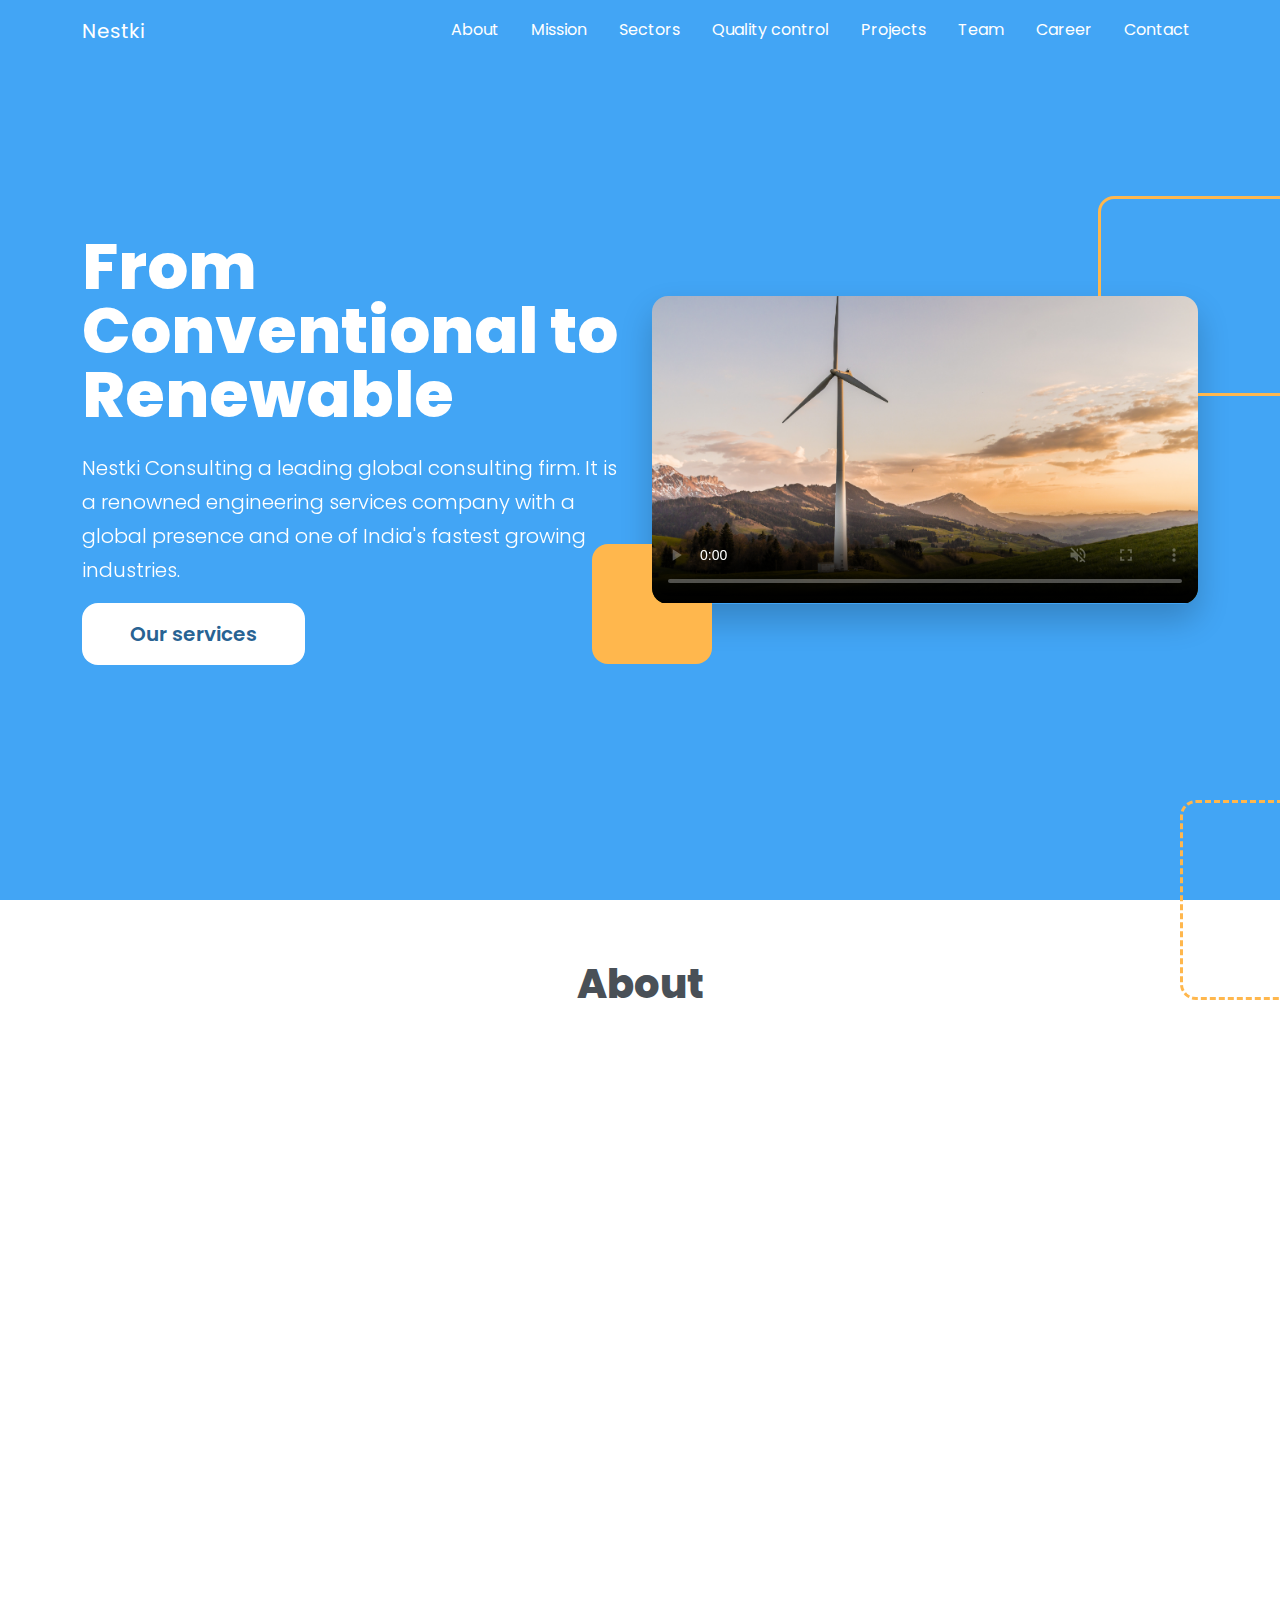
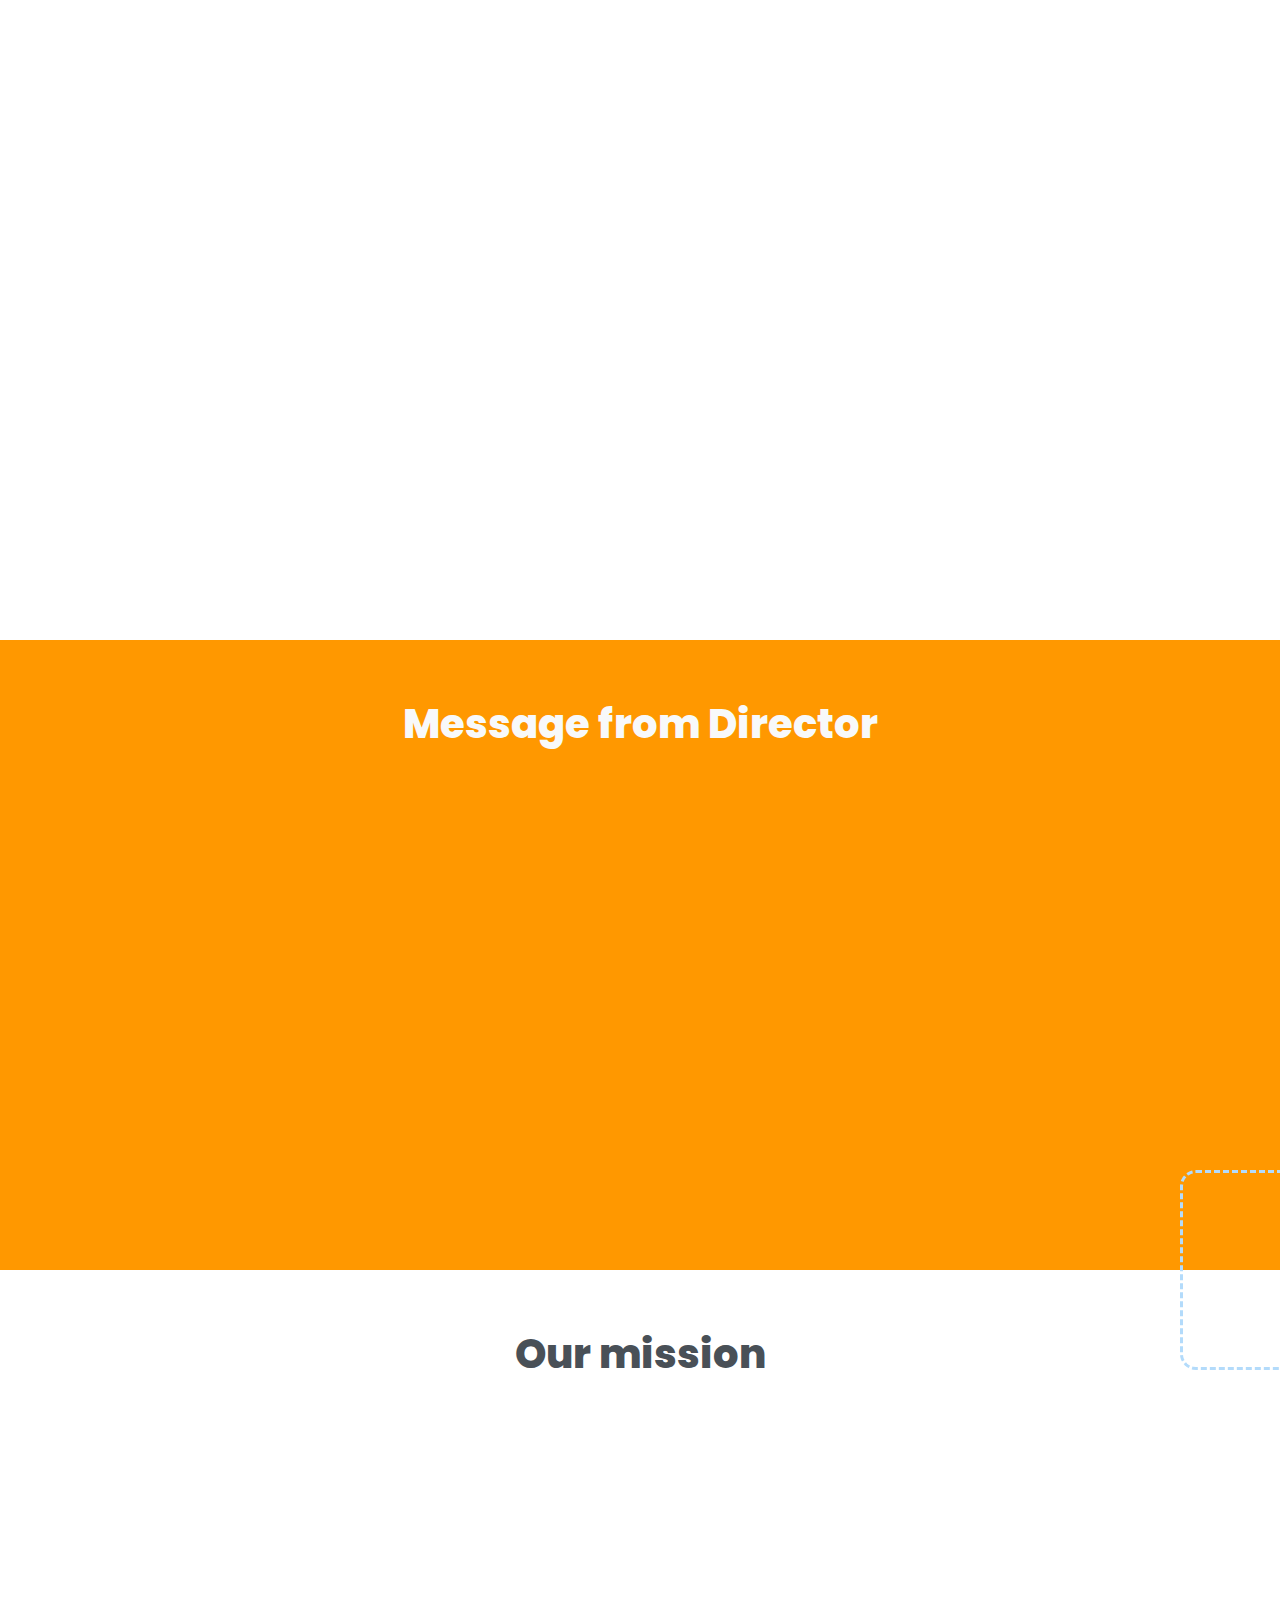
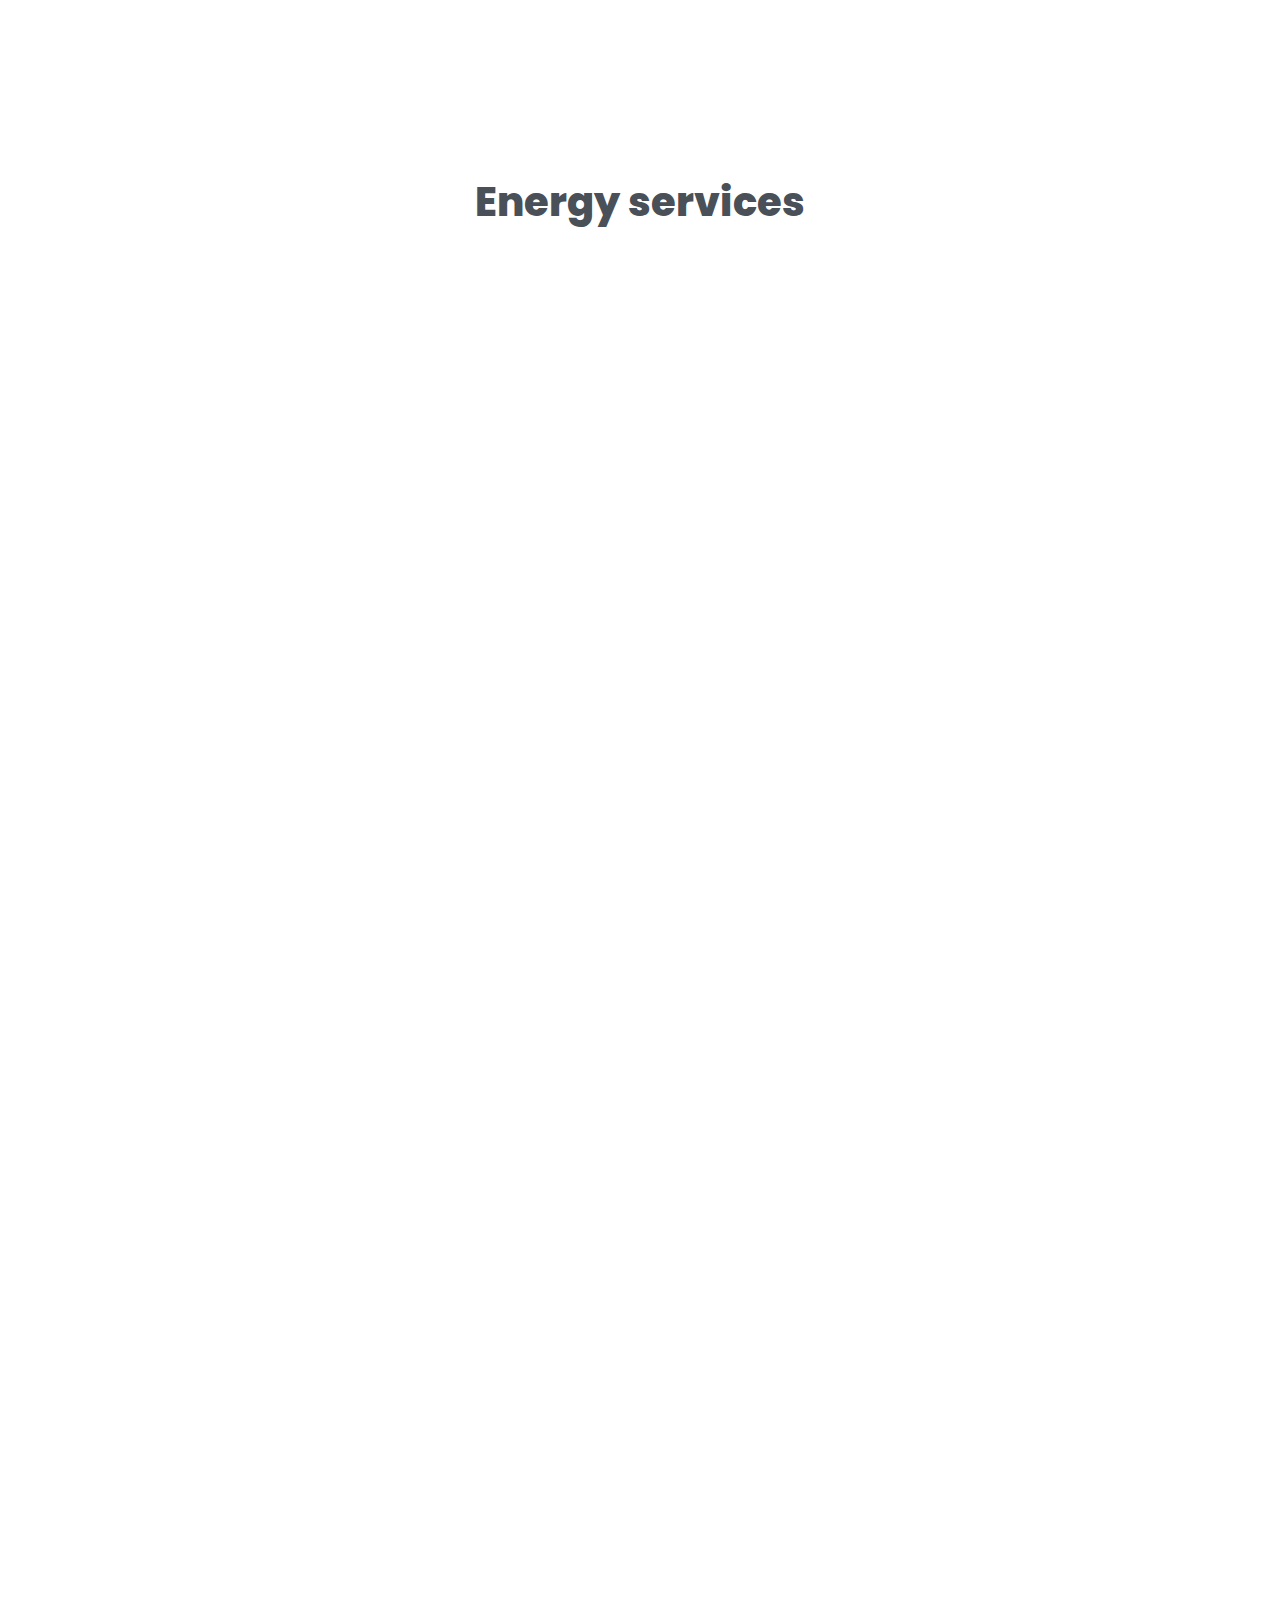
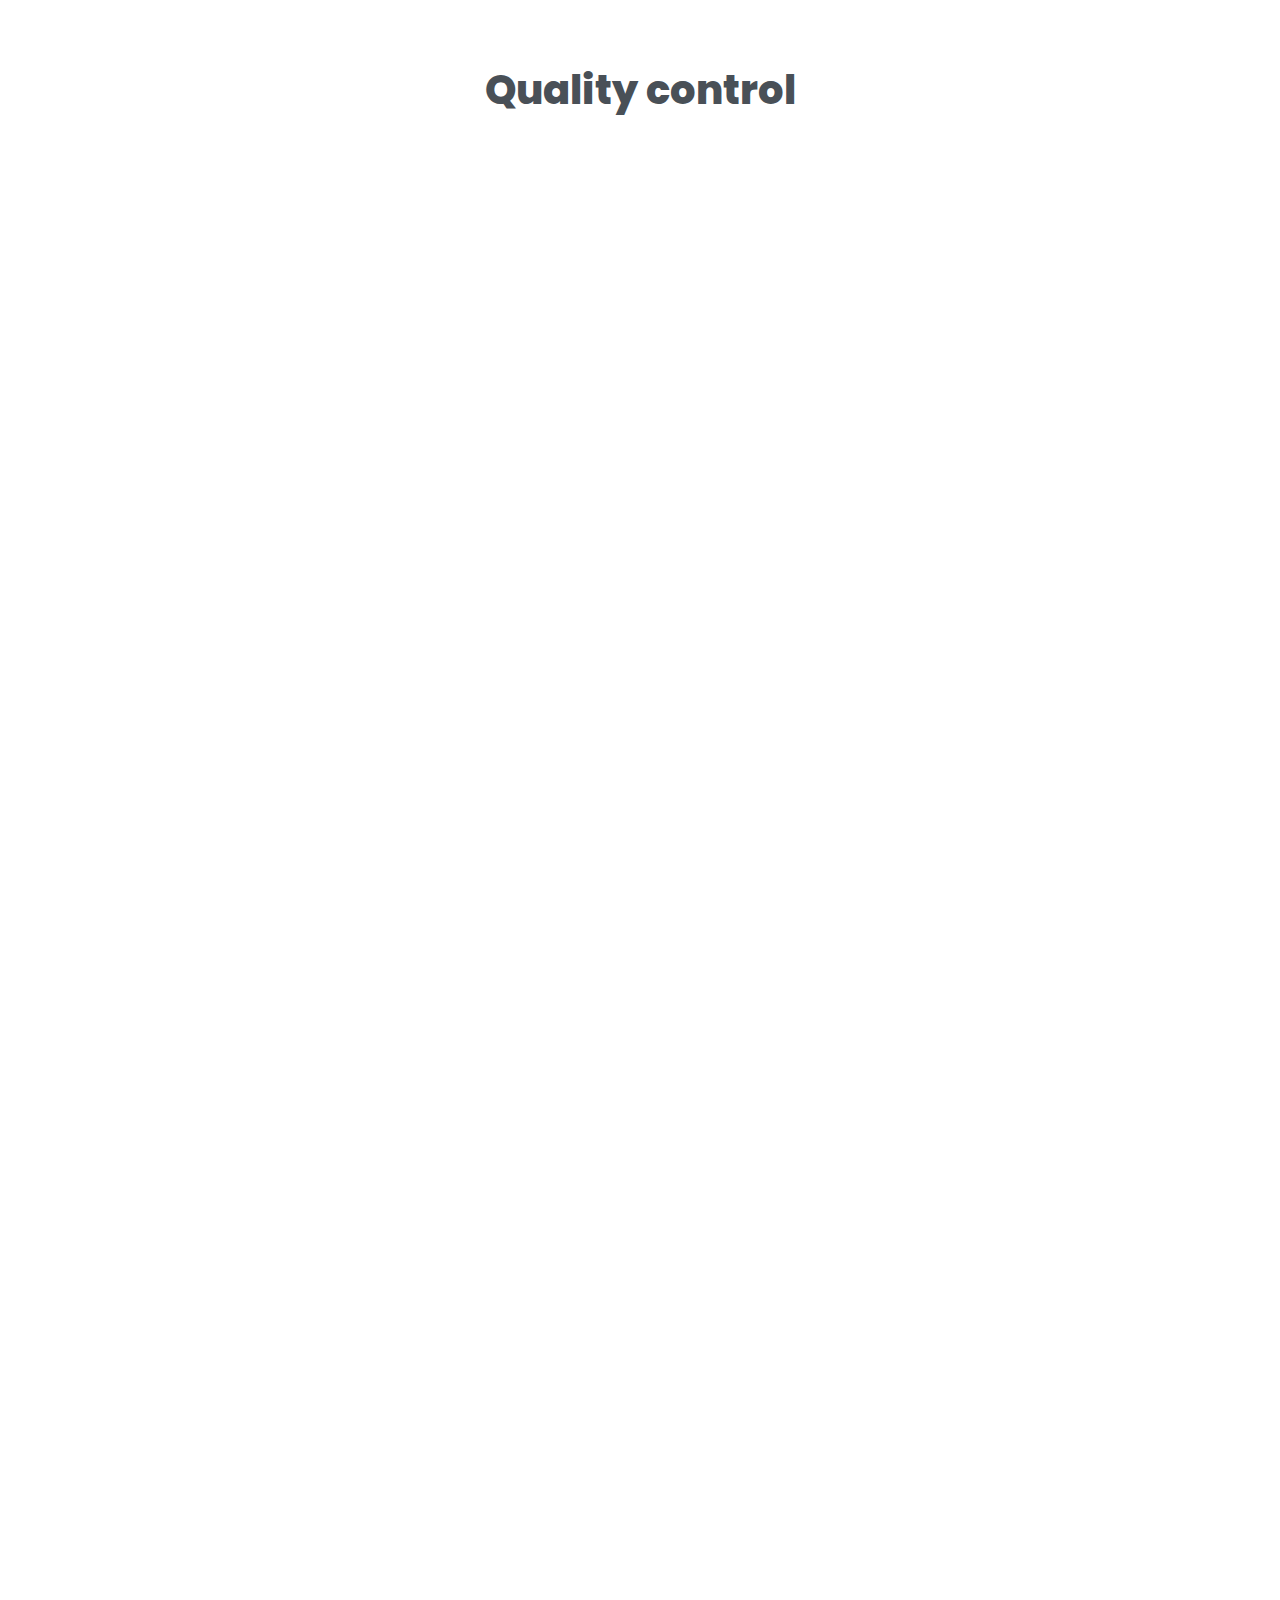
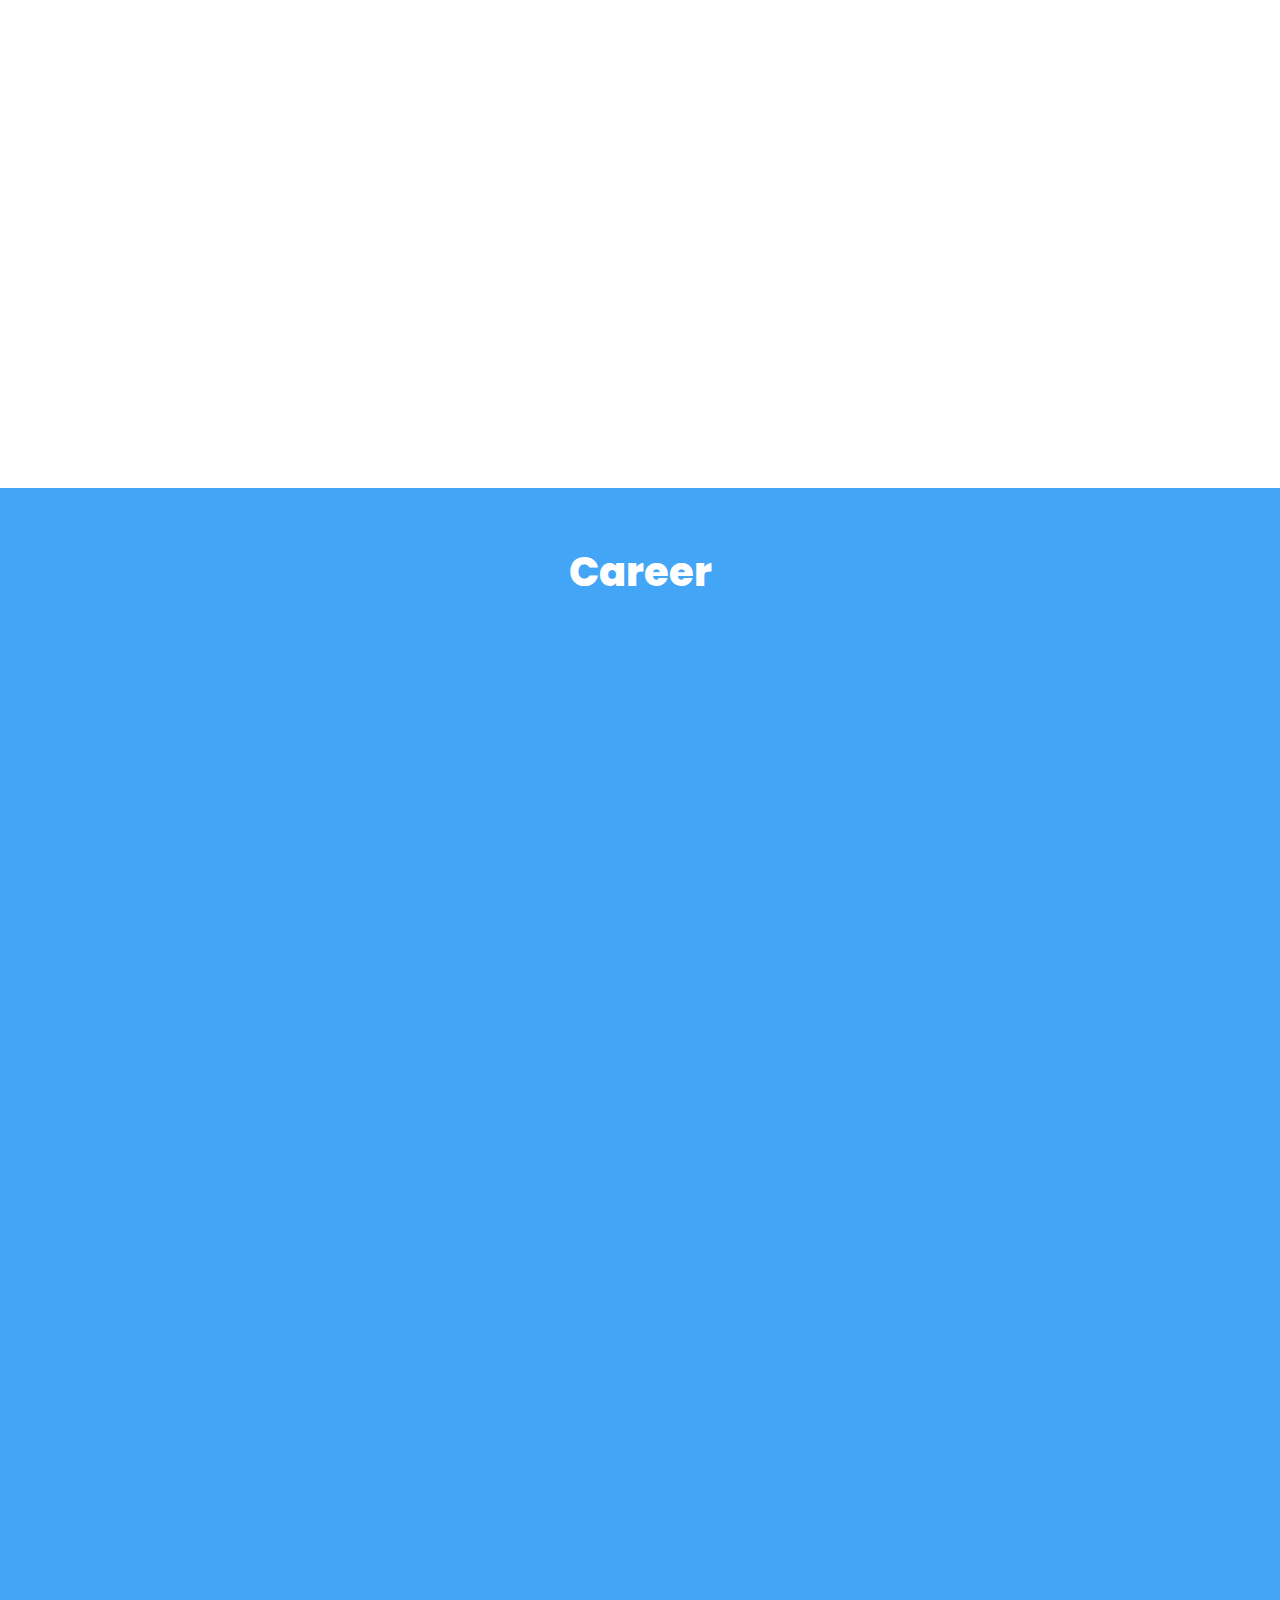
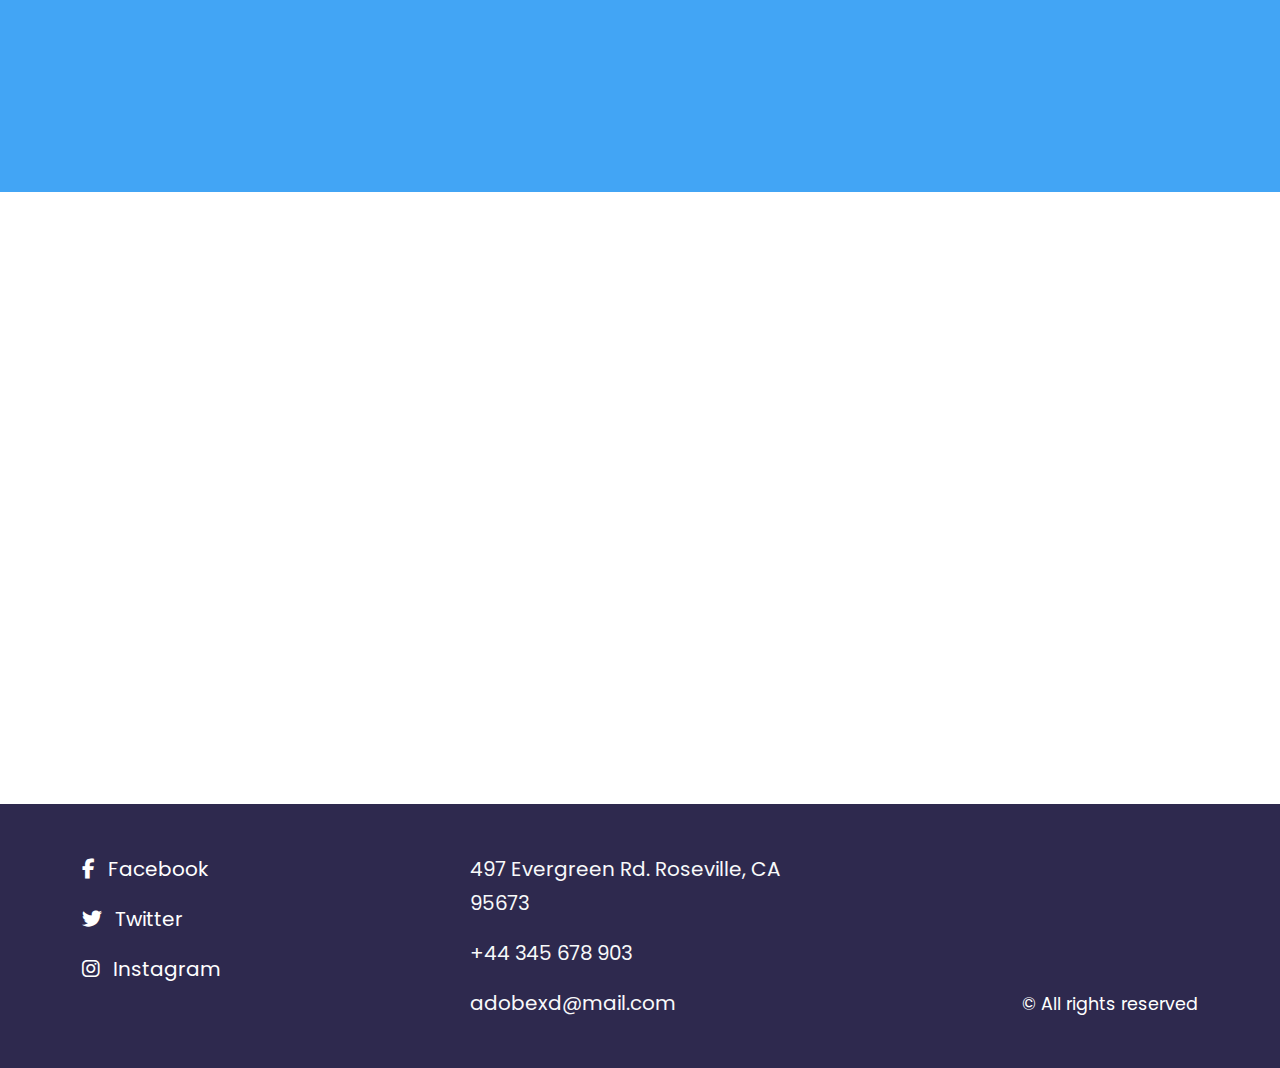
==== commit 844d461e: "Hide team section" ====
--- a/index.html
+++ b/index.html
@@ -800,14 +800,14 @@
     <!-------------------------------------------->
     <!-- Team section start -->
     <!-------------------------------------------->
-    <section id="section-team" class="section-team section-padding">
+    <!-- <section id="section-team" class="section-team section-padding">
       <div class="container text-center mb-5">
         <h3 class="display-6 mb-0">Core Team</h3>
       </div>
 
       <div class="container">
         <div class="row g-5">
-          <!-- Card 1 start -->
+        
           <div class="col-lg-3" data-aos="fade-up">
             <div class="team-card card">
               <div class="card-body team-body">
@@ -848,9 +848,9 @@
               </div>
             </div>
           </div>
-          <!-- Card 1 end -->
-
-          <!-- Card 2 start -->
+    
+
+         
           <div class="col-lg-3" data-aos="fade-up" data-aos-delay="250">
             <div class="team-card card">
               <div class="card-body team-body">
@@ -891,9 +891,9 @@
               </div>
             </div>
           </div>
-          <!-- Card 2 end -->
-
-          <!-- Card 3 start -->
+        
+
+        
           <div class="col-lg-3" data-aos="fade-up" data-aos-delay="500">
             <div class="team-card card">
               <div class="card-body team-body">
@@ -934,9 +934,9 @@
               </div>
             </div>
           </div>
-          <!-- Card 3 end -->
-
-          <!-- Card 4 start -->
+        
+
+      
           <div class="col-lg-3" data-aos="fade-up" data-aos-delay="750">
             <div class="team-card card">
               <div class="card-body team-body">
@@ -977,9 +977,9 @@
               </div>
             </div>
           </div>
-          <!-- Card 4 end -->
-
-          <!-- Card 5 start -->
+        
+
+       
           <div class="col-lg-3" data-aos="fade-up">
             <div class="team-card card">
               <div class="card-body team-body">
@@ -1020,9 +1020,9 @@
               </div>
             </div>
           </div>
-          <!-- Card 5 end -->
-
-          <!-- Card 6 start -->
+         
+
+        
           <div class="col-lg-3" data-aos="fade-up" data-aos-delay="250">
             <div class="team-card card">
               <div class="card-body team-body">
@@ -1063,9 +1063,7 @@
               </div>
             </div>
           </div>
-          <!-- Card 6 end -->
-
-          <!-- Card 7 start -->
+        
           <div class="col-lg-3" data-aos="fade-up" data-aos-delay="500">
             <div class="team-card card">
               <div class="card-body team-body">
@@ -1106,9 +1104,7 @@
               </div>
             </div>
           </div>
-          <!-- Card 7 end -->
-
-          <!-- Card 8 start -->
+        
           <div class="col-lg-3" data-aos="fade-up" data-aos-delay="750">
             <div class="team-card card">
               <div class="card-body team-body">
@@ -1149,9 +1145,7 @@
               </div>
             </div>
           </div>
-          <!-- Card 8 end -->
-
-          <!-- Card 9 start -->
+         
           <div class="col-lg-3" data-aos="fade-up">
             <div class="team-card card">
               <div class="card-body team-body">
@@ -1192,10 +1186,10 @@
               </div>
             </div>
           </div>
-          <!-- Card 9 end -->
-        </div>
-      </div>
-    </section>
+        
+        </div>
+      </div>
+    </section> -->
     <!-------------------------------------------->
     <!-- Team section end -->
     <!-------------------------------------------->
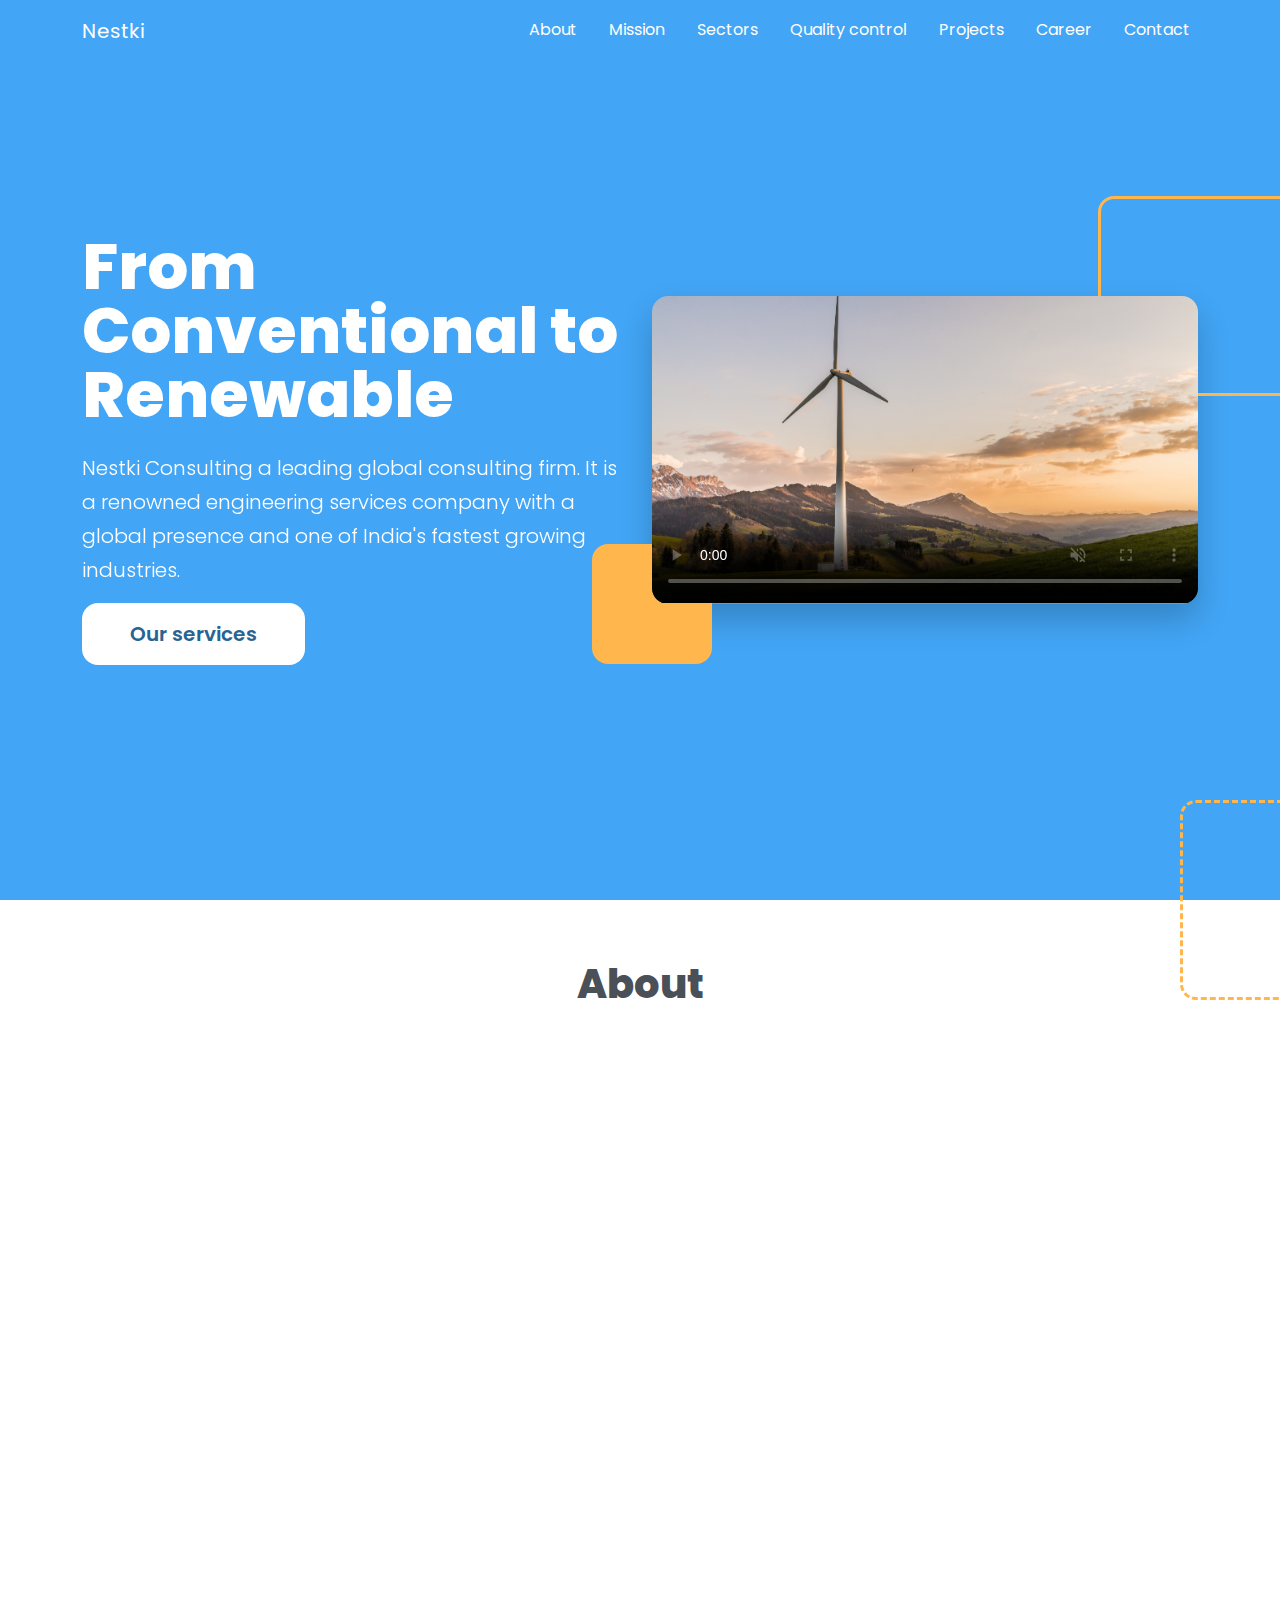
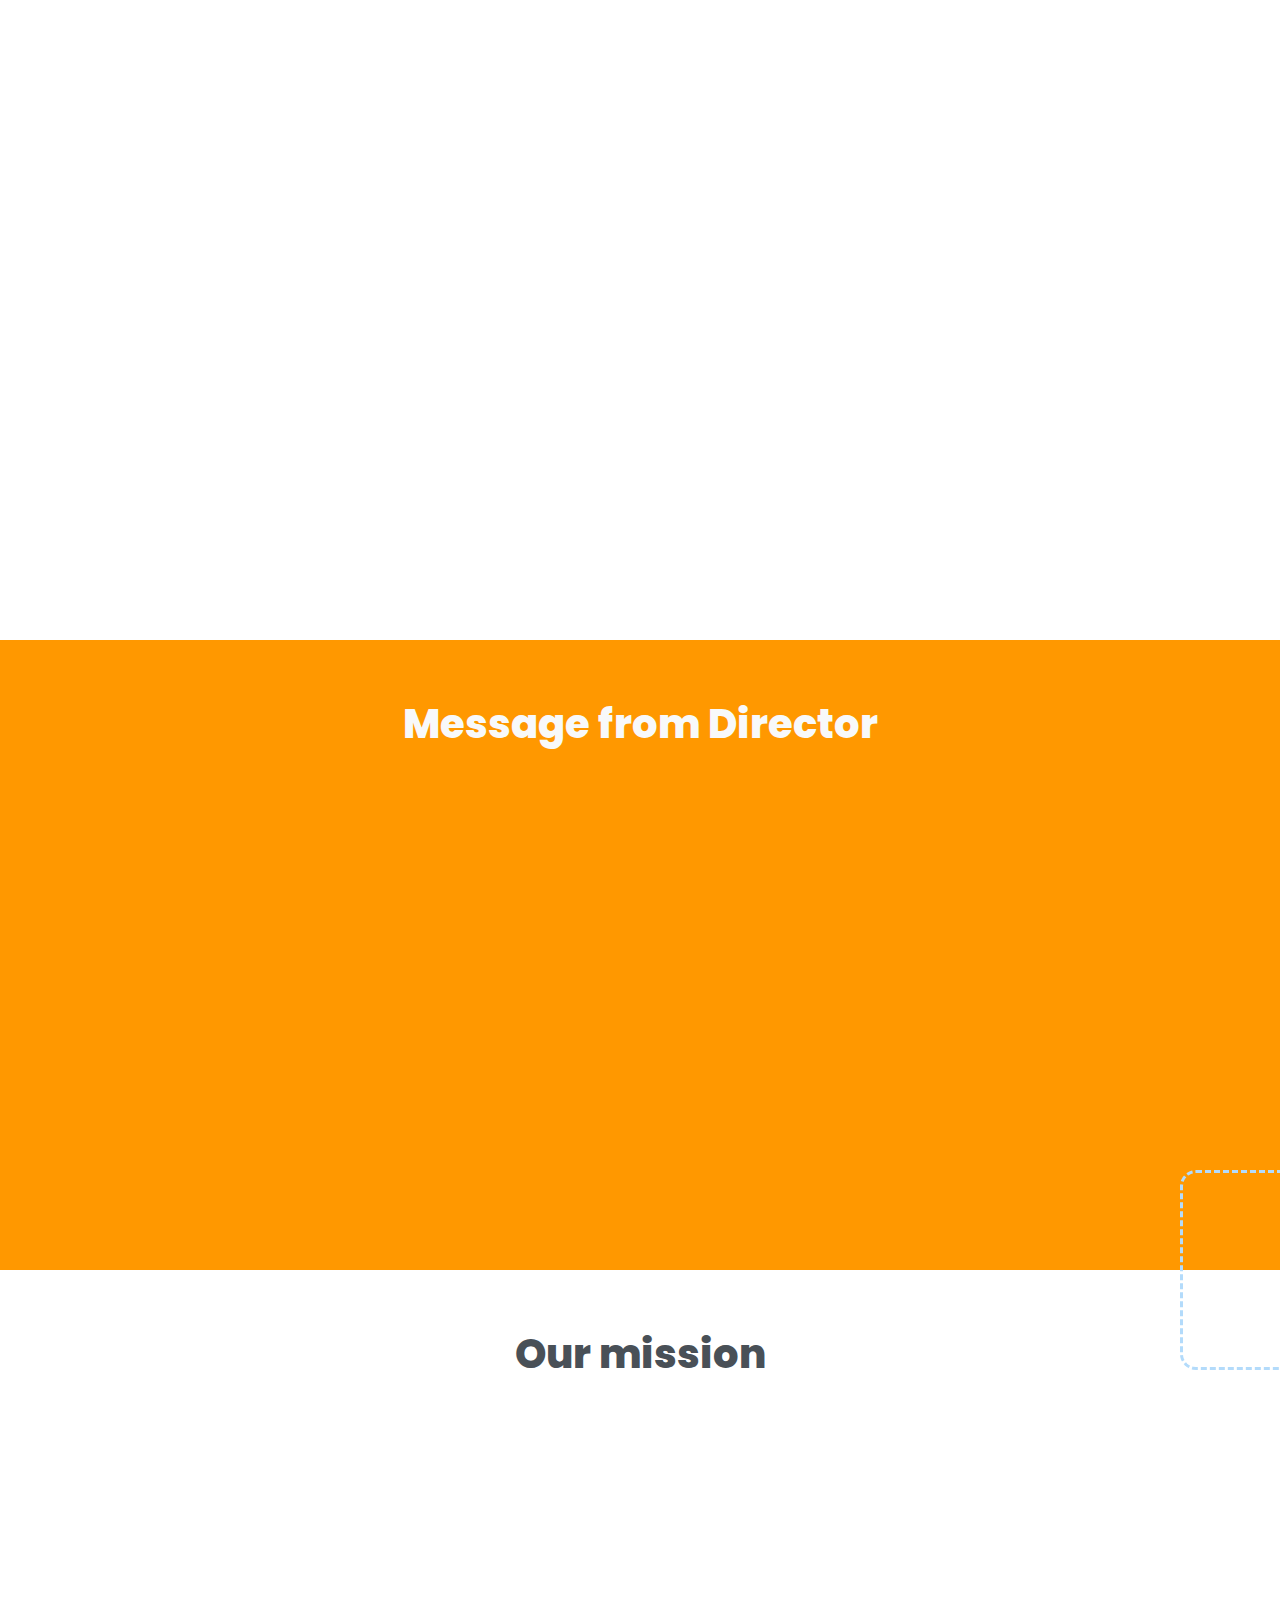
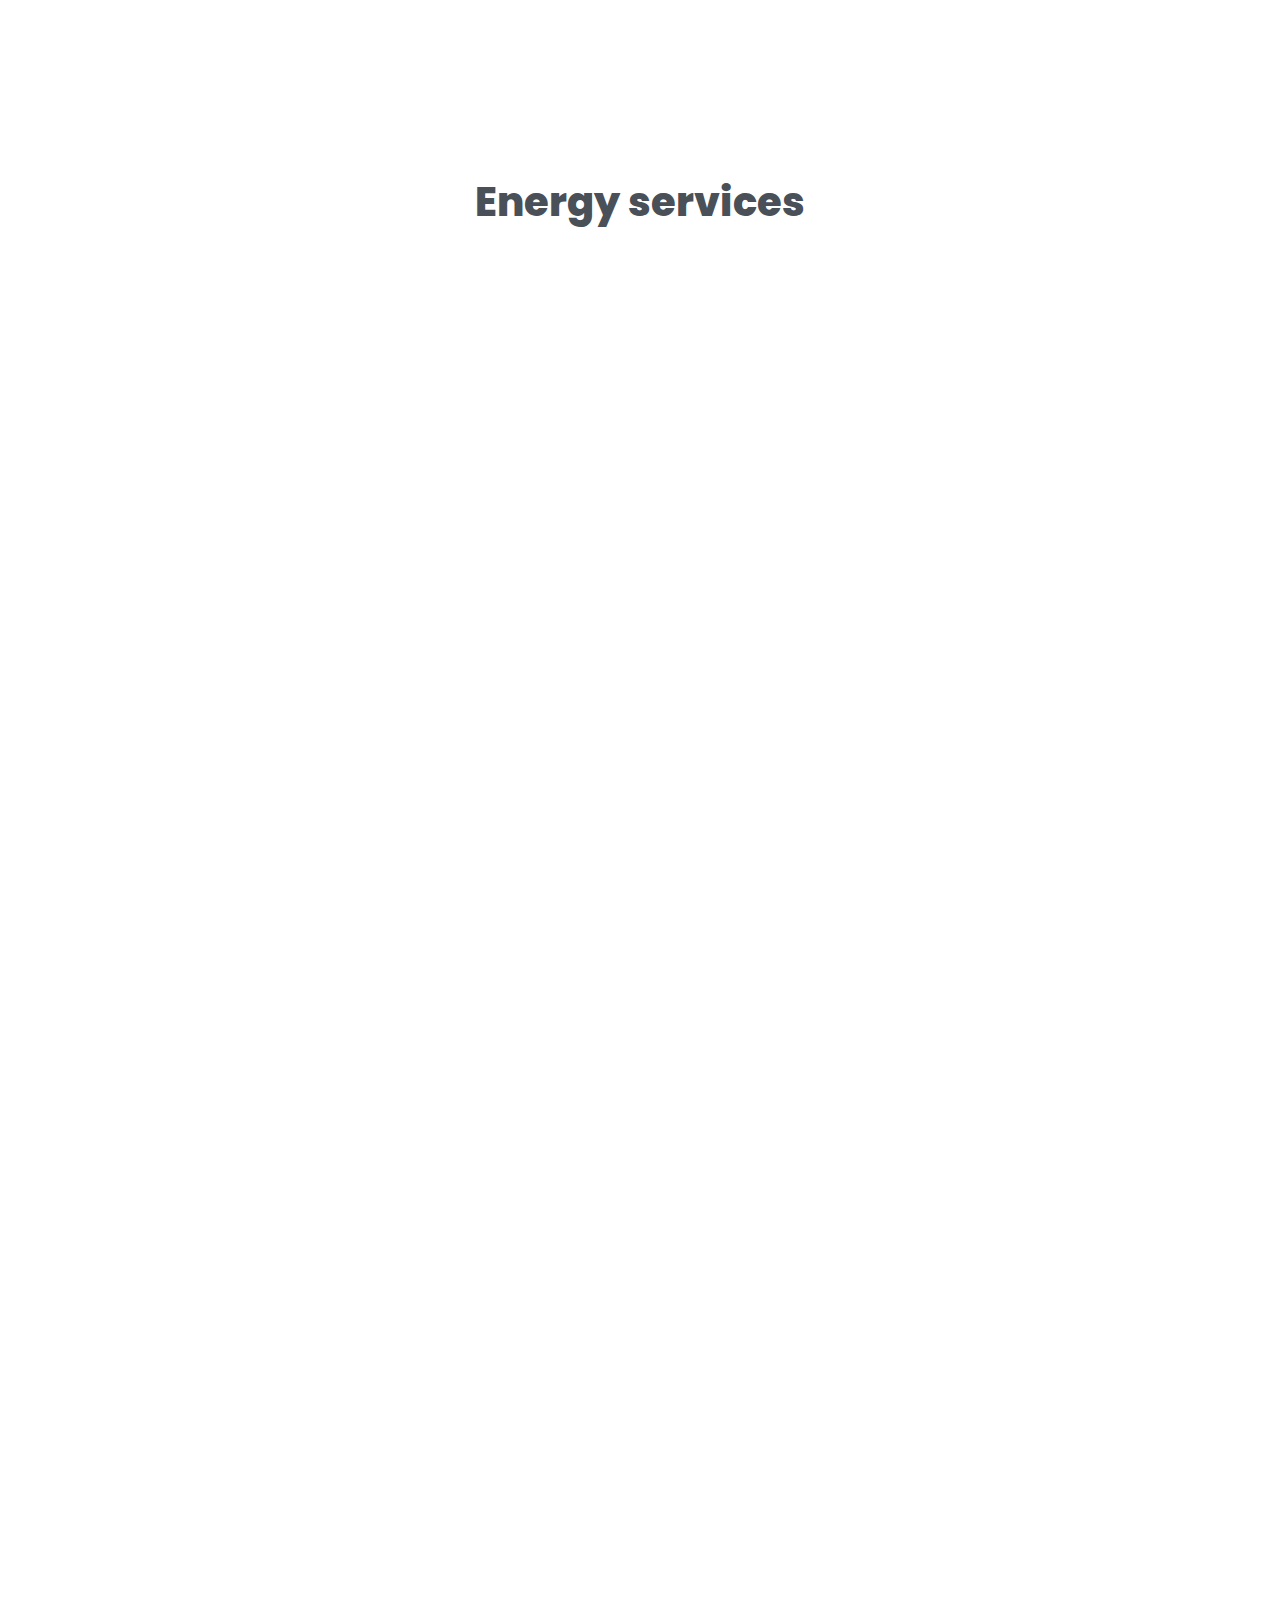
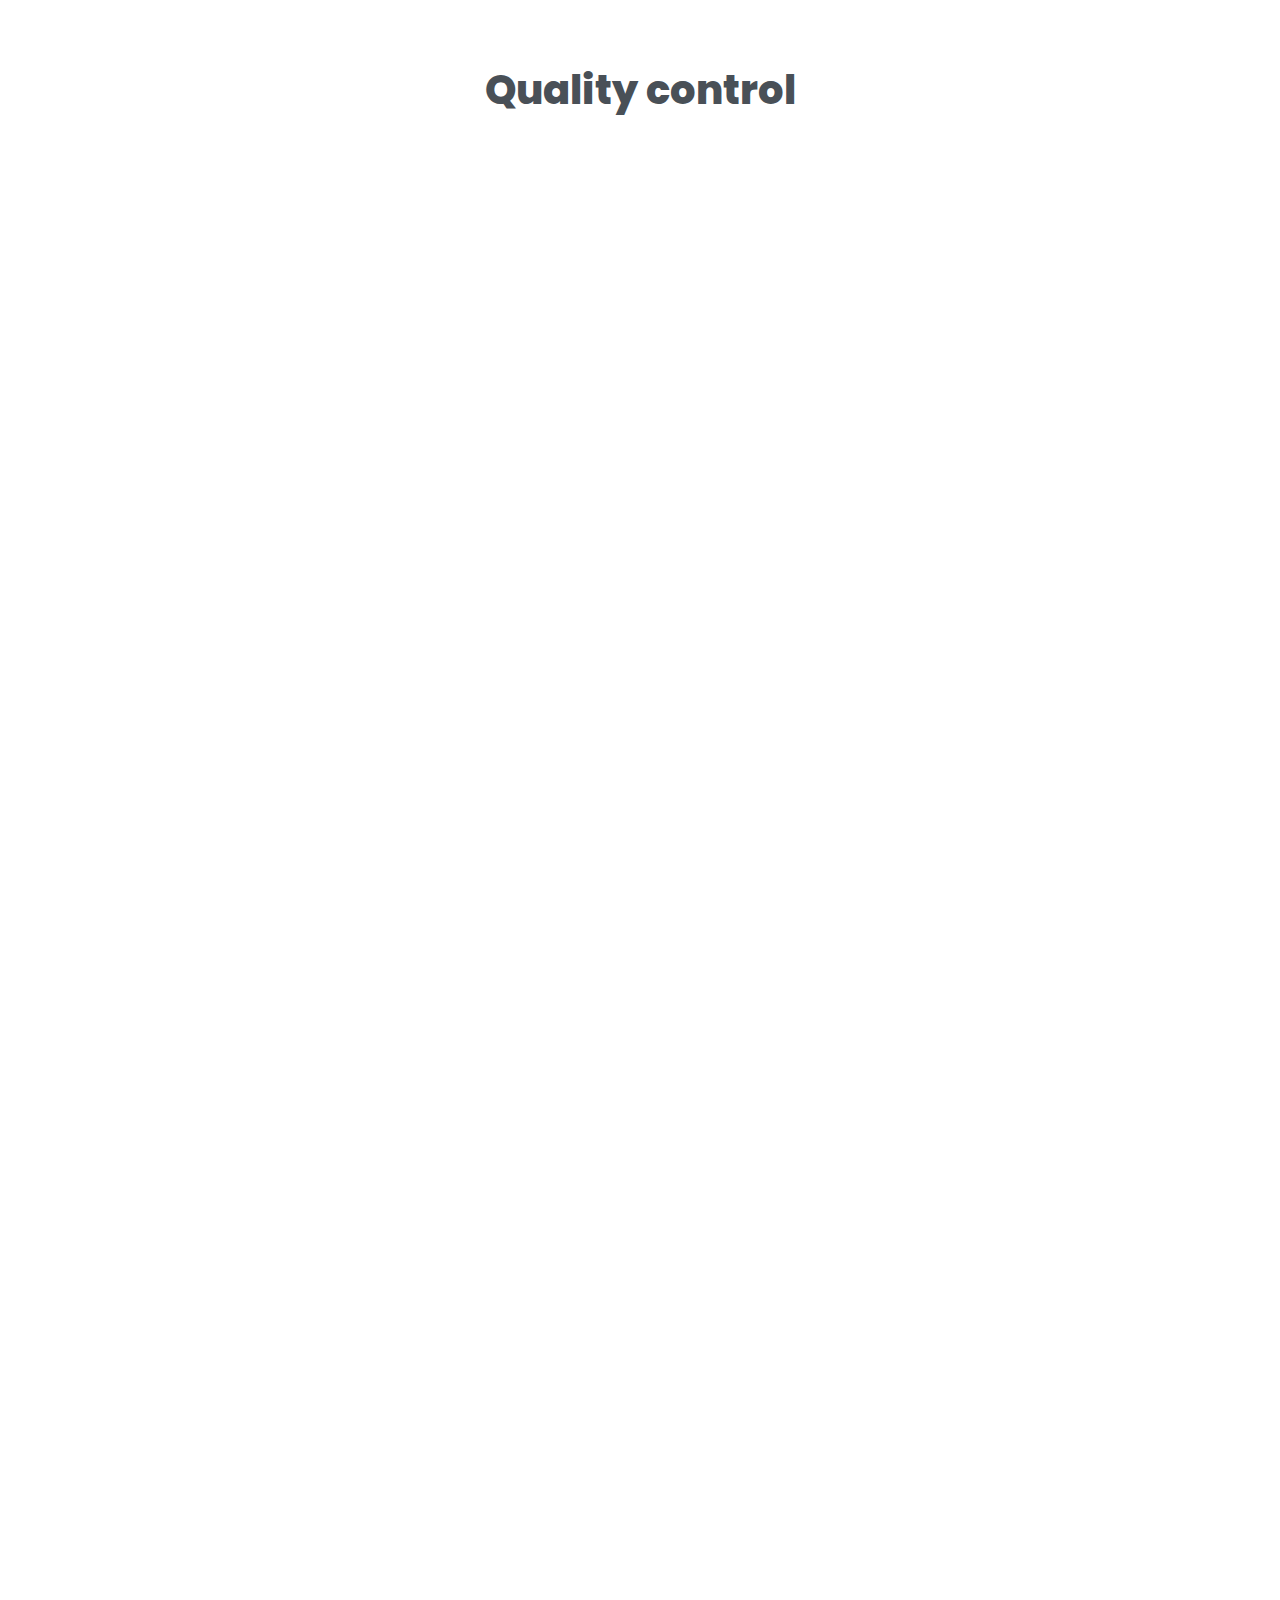
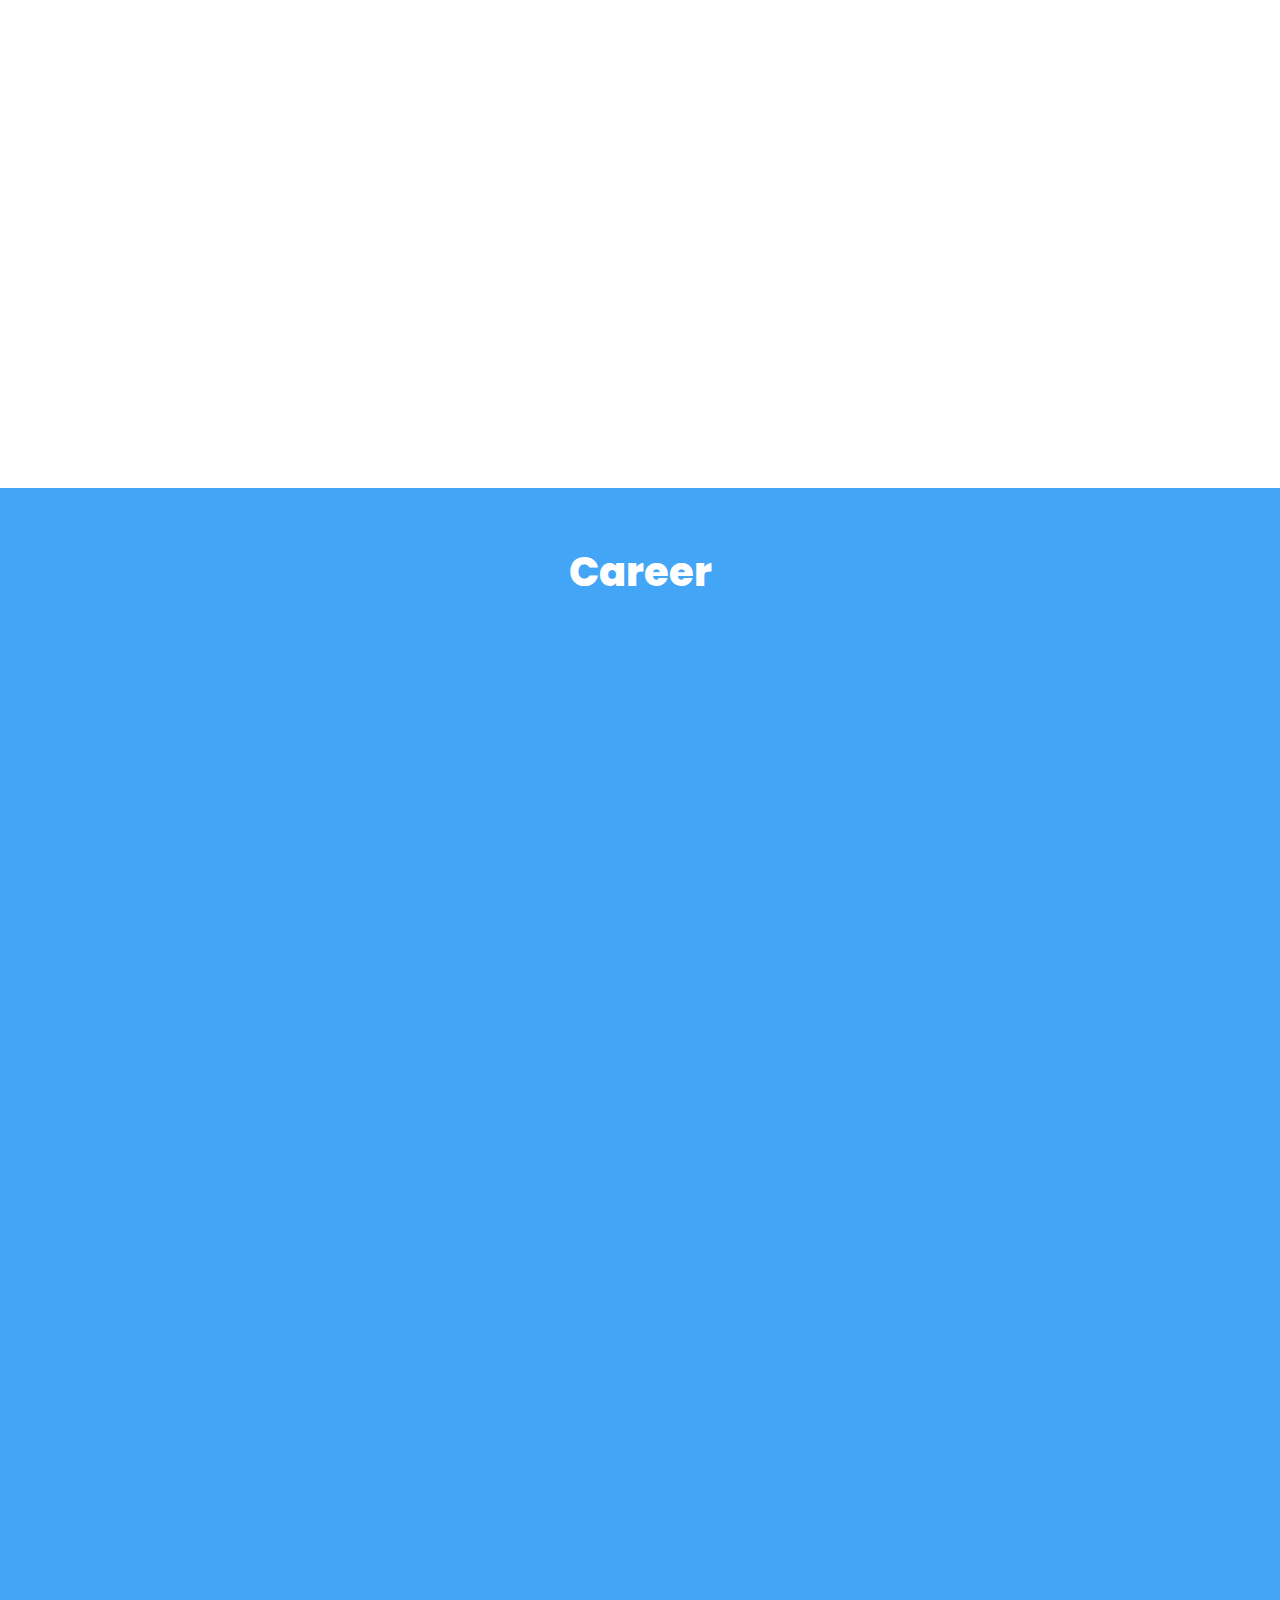
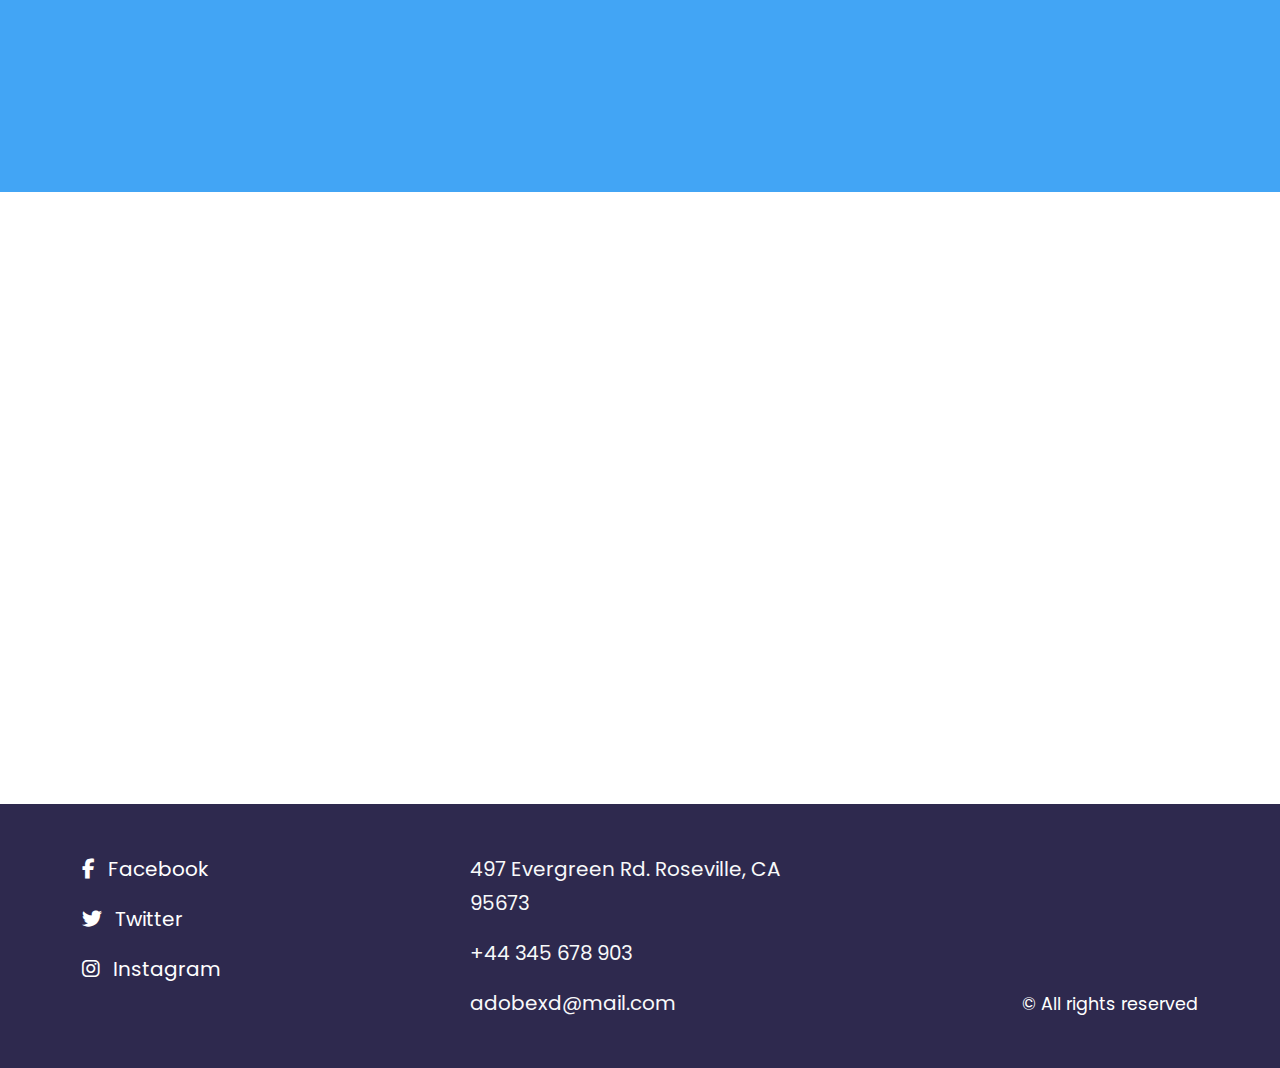
==== commit 594f909c: "Hide team nav link" ====
--- a/index.html
+++ b/index.html
@@ -62,9 +62,9 @@
               <li class="nav-item">
                 <a class="nav-link" href="#section-projects">Projects</a>
               </li>
-              <li class="nav-item">
+              <!-- <li class="nav-item">
                 <a class="nav-link" href="#section-team">Team</a>
-              </li>
+              </li> -->
               <li class="nav-item">
                 <a class="nav-link" href="#section-career">Career</a>
               </li>
